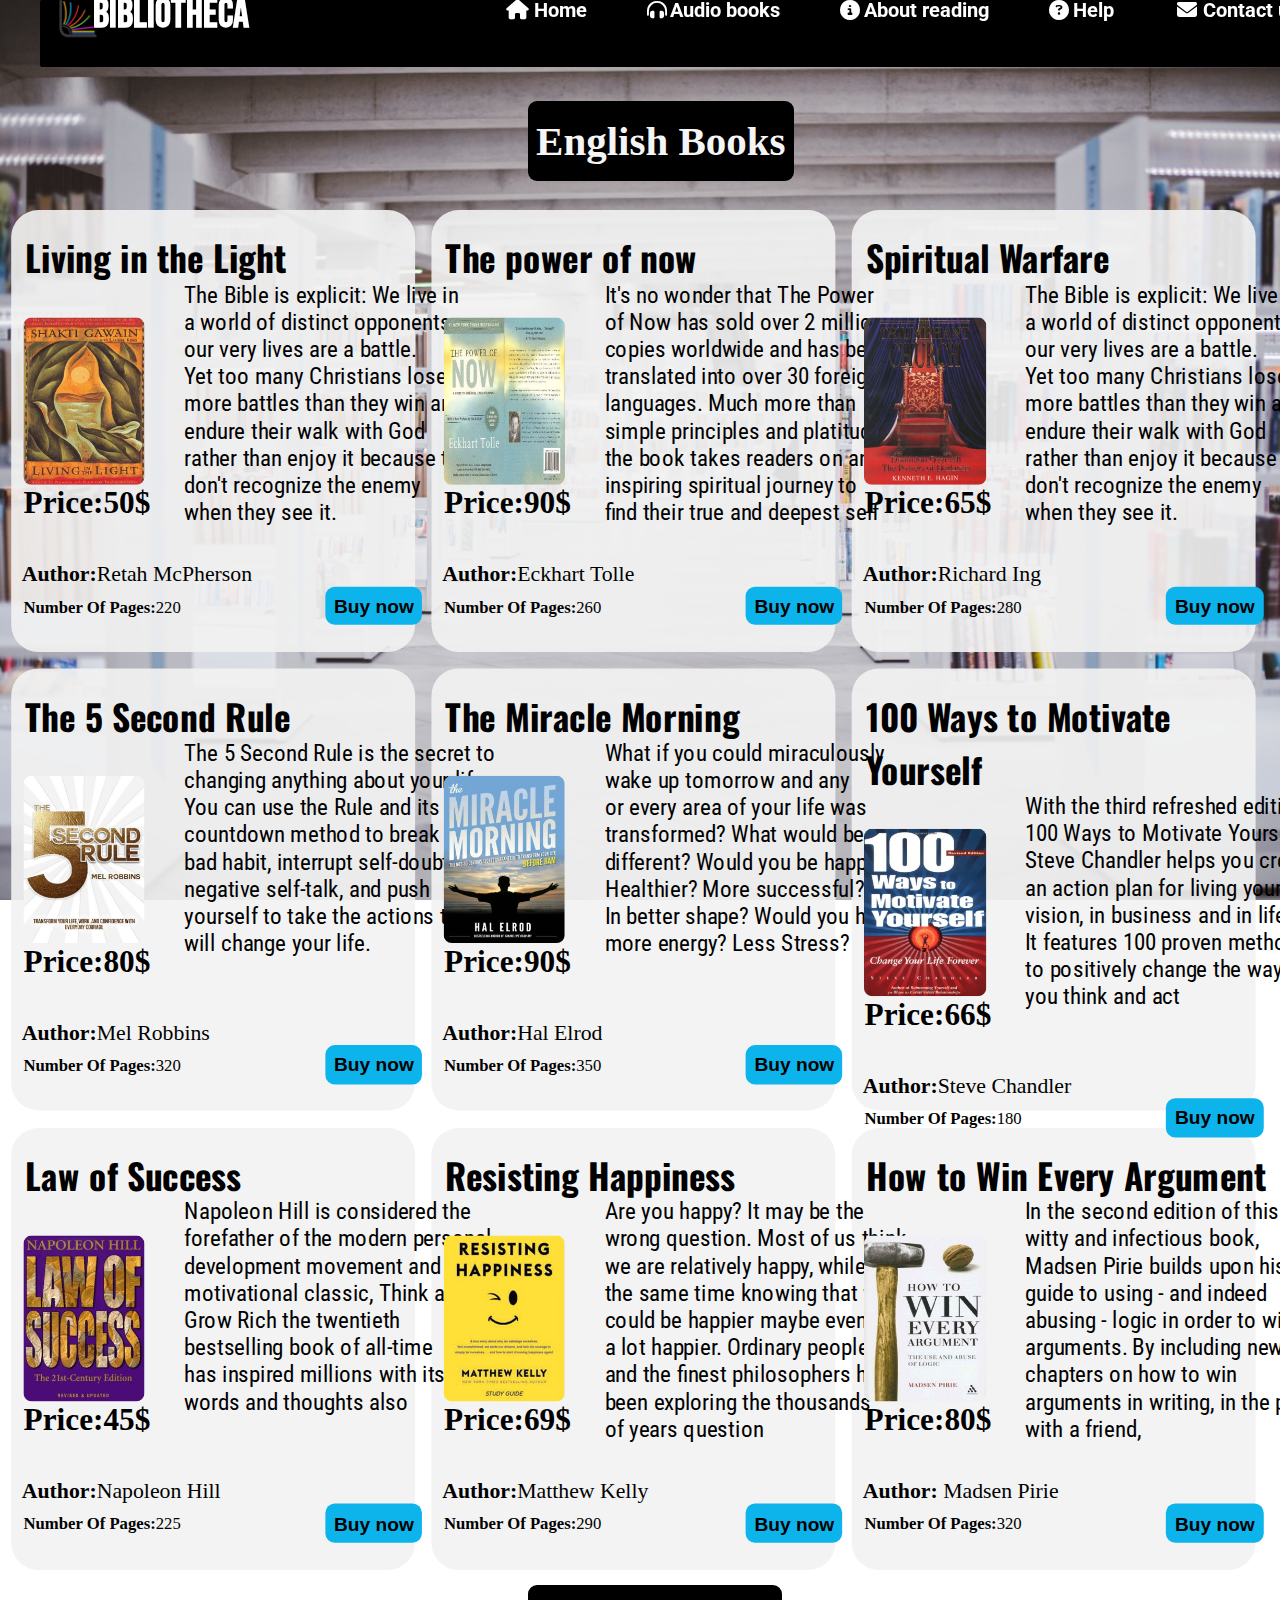
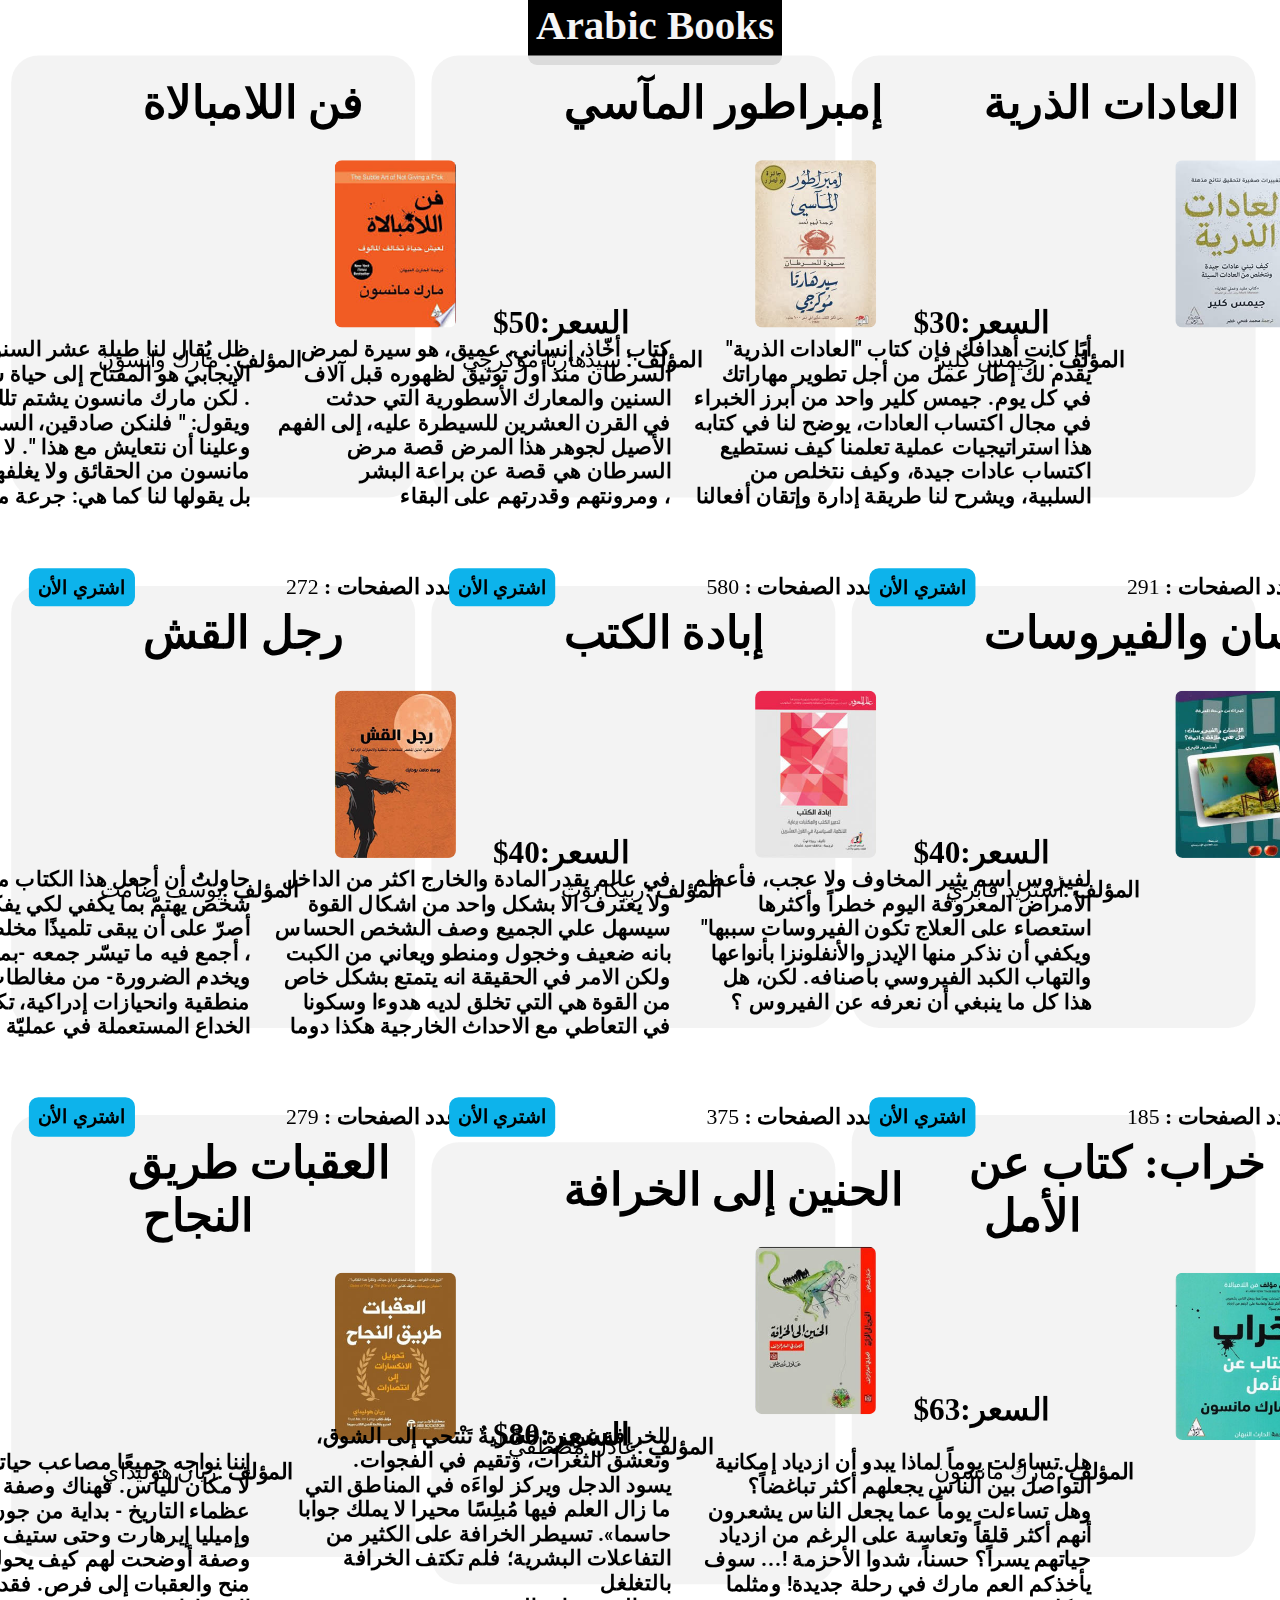
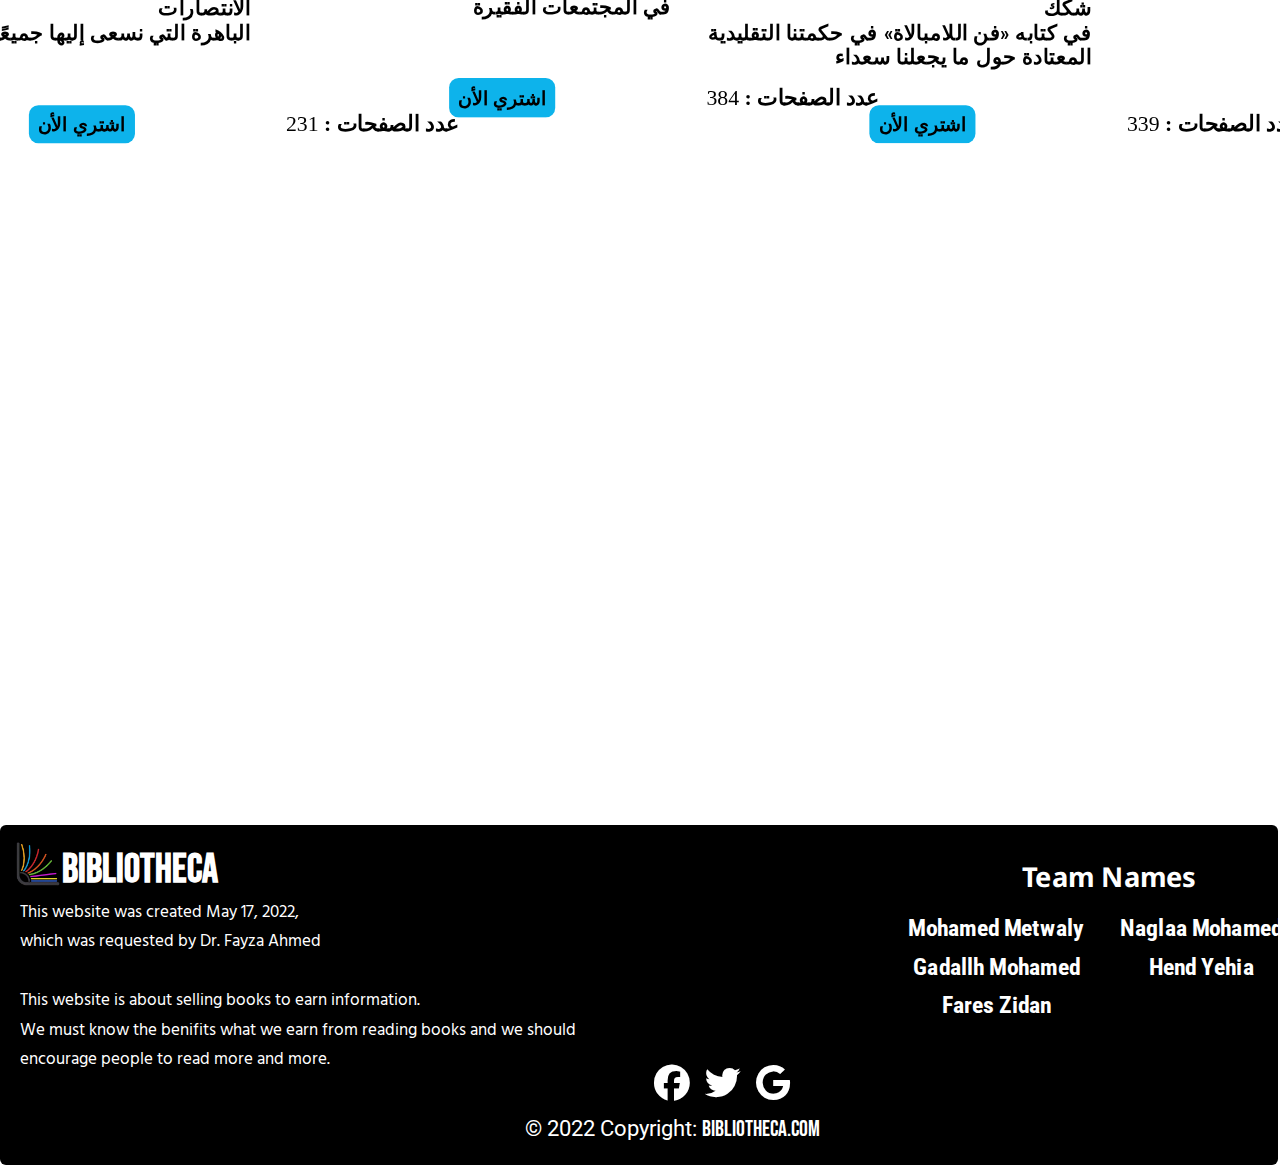
==== index.html @ d2925db1 "Add files via upload" ====
<!DOCTYPE html>
<html lang="en">

<head>
    <meta charset="UTF-8">
    <meta http-equiv="X-UA-Compatible" content="IE=edge,chrome=1">
    <meta name="viewport" content="width=device-width, initial-scale=1.0">
    <link rel="stylesheet" href="CSS/index.css">
    <link rel="preconnect" href="https://fonts.googleapis.com">
    <link rel="preconnect" href="https://fonts.gstatic.com" crossorigin>
    <link
        href="https://fonts.googleapis.com/css2?family=Cairo:wght@300;500&family=Roboto+Condensed:wght@500&display=swap"
        <link rel="preconnect" href="https://fonts.googleapis.com">
    <link rel="preconnect" href="https://fonts.gstatic.com" crossorigin>
    <link
        href="https://fonts.googleapis.com/css2?family=Cairo:wght@300;500&family=Roboto&family=Roboto+Condensed:wght@300&display=swap"
        <link rel="preconnect" href="https://fonts.googleapis.com">
    <link rel="preconnect" href="https://fonts.gstatic.com" crossorigin>
    <link
        href="https://fonts.googleapis.com/css2?family=Bebas+Neue&family=Cairo:wght@300;500&family=Roboto&family=Roboto+Condensed:wght@300&display=swap"
        <link
        href="https://fonts.googleapis.com/css2?family=Bebas+Neue&family=Cairo:wght@300;500&family=Hind+Siliguri&family=Roboto&family=Roboto+Condensed:wght@300&display=swap"
        <link rel="preconnect" href="https://fonts.googleapis.com">
    <link rel="preconnect" href="https://fonts.gstatic.com" crossorigin>
    <link
        href="https://fonts.googleapis.com/css2?family=Bebas+Neue&family=Cairo:wght@300;500&family=Hind+Siliguri&family=Lato:wght@700&family=Roboto&family=Roboto+Condensed:wght@300&display=swap"
        rel="stylesheet">
    <link rel="stylesheet" href="https://cdnjs.cloudflare.com/ajax/libs/font-awesome/4.7.0/css/font-awesome.min.css">
    <link rel="stylesheet" href="https://cdnjs.cloudflare.com/ajax/libs/font-awesome/6.1.1/css/all.min.css">
    <title>Book store</title>
</head>
<nav>
    <img class="logo" src="Photos/66.png" alt="logo of page">
    <a class="page_logo_link" href="index.html"><span class="name_of_page">bibliotheca</span></a>
    <ul class="link">
        <li><a href="index.html"><i class="fa fa-fw fa-home"></i>Home</a></li>
        <li><a href="Audio_books.html"><i class="fa-solid fa-headphones-simple"></i>Audio books</a></li>
        <li><a href="About reading.html"><i class="fa-solid fa-circle-info"></i>About reading</a></li>
        <li><a href="help.html"><i class="fa-solid fa-circle-question"></i>Help</a></li>
        <li><a href="http://mohamedmetwaly382@gmail.com" target="_blank"><i class="fa fa-fw fa-envelope"></i>Contact
                us</a></li>
        <li><a class="button_navbar" href="test.html">Buy Now</a></li>

    </ul>
</nav>
<body>
    <table>
        <h2>English Books</h2>
        <tbody>
            <tr>
                <td>
                    <div class="english_arabic_books">
                        <h3 class="english_title">Living in the Light</h3>
                        <img class="english_covers" src="Photos/4.jpg" alt="cover of book">
                        <p class="english_p">
                            The Bible is explicit: We live in <br> a world of distinct opponents... <br> our very lives
                            are a battle.
                            <br> Yet too many Christians
                            lose <br> more battles than they win and <br> endure their walk with God <br> rather than
                            enjoy it because
                            they <br> don't recognize the
                            enemy <br> when they see it.
                        </p>
                        <p class="book_author"><span>Author:</span>Retah McPherson</p>
                        <p class="num_of_pg"><span>number of pages:</span>220</p>
                        <b>Price:50$</b>
                        <a href="test.html"> <input class="button_buy" type="button" value="Buy now"> </a>
                    </div>
                </td>
                <td>
                    <div class="english_arabic_books">
                        <h3 class="english_title">The power of now</h3>
                        <img class="english_covers" src="Photos/1.jpg"="cover of book">
                        <p class="english_p">
                            It's no wonder that The Power <br> of Now has sold over 2 million <br> copies worldwide and
                            has been <br>
                            translated into over 30
                            foreign <br> languages. Much more than <br> simple principles and platitudes <br> the book
                            takes readers on
                            an <br> inspiring spiritual journey to <br> find their true and deepest self
                        </p>
                        <p class="book_author"><span>Author:</span>Eckhart Tolle </p>
                        <p class="num_of_pg"><span>number of pages:</span>260</p>
                        <b>Price:90$</b>
                        <a href="test.html"> <input class="button_buy" type="button" value="Buy now"> </a>
                    </div>
                </td>
                <td>
                    <div class="english_arabic_books">
                        <h3 class="english_title">Spiritual Warfare</h3>
                        <img class="english_covers" src="Photos/2.jpg" alt="cover of book">
                        <p class="english_p">
                            The Bible is explicit: We live in <br> a world of distinct opponents... <br> our very lives
                            are a battle.
                            <br> Yet too many Christians
                            lose <br> more battles than they win and <br> endure their walk with God <br> rather than
                            enjoy it because
                            they <br> don't recognize the
                            enemy <br> when they see it.
                        </p>
                        <p class="book_author"><span>Author:</span>Richard Ing </p>
                        <p class="num_of_pg"><span>number of pages:</span>280</p>
                        <b>Price:65$</b>
                        <a href="test.html"> <input class="button_buy" type="button" value="Buy now"> </a>
                    </div>
                </td>
            </tr>
            <tr>
                <td>
                    <div class="english_arabic_books">
                        <h3 class="english_title">The 5 Second Rule</h3>
                        <img class="english_covers" src="Photos/5second.jpg" alt="photo for cover of book">
                        <p class="english_p">The 5 Second Rule is the secret to <br> changing anything about your life.
                            <br> You can use the Rule and its <br> countdown method to
                            break any <br> bad habit, interrupt self-doubt and <br> negative self-talk, and push <br>
                            yourself to take the actions that <br> will change
                            your life.<br><br>
                        </p>
                        <p class="book_author"><span>Author:</span>Mel Robbins </p>
                        <p class="num_of_pg"><span>number of pages:</span>320</p>
                        <b>Price:80$</b>
                        <a href="test.html"> <input class="button_buy" type="button" value="Buy now"> </a>
                    </div>
                </td>
                <td>
                    <div class="english_arabic_books">
                        <h3 class="english_title">The Miracle Morning</h3>
                        <img class="english_covers" src="Photos/miracle.jpg" alt="photo for cover of book">
                        <p class="english_p">What if you could miraculously <br> wake up tomorrow and any <br> or every
                            area of your life was <br> transformed? What would be <br>
                            different? Would you be happier? <br> Healthier? More successful? <br> In better shape?
                            Would you have <br> more energy? Less Stress? <br><br> </p>
                        <p class="book_author"><span>Author:</span>Hal Elrod</p>
                        <p class="num_of_pg"><span>number of pages:</span>350</p>
                        <b>Price:90$</b>
                        <a href="test.html"> <input class="button_buy" type="button" value="Buy now"> </a>
                    </div>
                </td>
                <td>
                    <div class="english_arabic_books">
                        <h3 class="english_title">100 Ways to Motivate Yourself</h3>
                        <img class="english_covers" src="Photos/100.jpg" alt="photo for cover of book">
                        <p class="english_p">With the third refreshed edition of <br> 100 Ways to Motivate Yourself,
                            <br> Steve Chandler helps you create <br> an action plan for
                            living your <br> vision, in business and in life. <br> It features 100 proven methods <br>
                            to positively change the way <br> you think and
                            act
                            <br><br>
                        </p>
                        <p class="book_author"><span>Author:</span>Steve Chandler</p>
                        <p class="num_of_pg"><span>number of pages:</span>180</p>
                        <b>Price:66$</b>
                        <a href="test.html"> <input class="button_buy" type="button" value="Buy now"> </a>
                    </div>
                </td>
            </tr>
            <tr>
                <td>
                    <div class="english_arabic_books">
                        <h3 class="english_title">Law of Success</h3>
                        <img class="english_covers" src="Photos/law.jpg" alt="photo for cover of book">
                        <p class="english_p">Napoleon Hill is considered the <br> forefather of the modern personal <br>
                            development movement and his <br> motivational classic,
                            Think and <br> Grow Rich the twentieth <br> bestselling book of all-time <br> has inspired
                            millions with its <br> words and thoughts also <br> <br>
                        </p>
                        <p class="book_author"><span>Author:</span>Napoleon Hill</p>
                        <p class="num_of_pg"><span>number of pages:</span>225</p>
                        <b>Price:45$</b>
                        <a href="test.html"> <input class="button_buy" type="button" value="Buy now"> </a>
                    </div>
                </td>
                <td>
                    <div class="english_arabic_books">
                        <h3 class="english_title">Resisting Happiness</h3>
                        <img class="english_covers" src="Photos/8.jpg" alt="photo for cover of book">
                        <p class="english_p">
                            Are you happy? It may be the <br> wrong question. Most of us think <br> we are relatively
                            happy, while at <br> the same time knowing
                            that we <br> could be happier maybe even <br> a lot happier. Ordinary people <br> and the
                            finest philosophers have <br> been exploring the thousands <br> of years
                            question
                            <br>
                        </p>
                        <p class="book_author"><span>Author:</span>Matthew Kelly </p>
                        <p class="num_of_pg"><span>number of pages:</span>290</p>
                        <b>Price:69$</b>
                        <a href="test.html"> <input class="button_buy" type="button" value="Buy now"> </a>
                    </div>
                </td>
                <td>
                    <div class="english_arabic_books">
                        <h3 class="english_title">How to Win Every Argument </h3>
                        <img class="english_covers" src="Photos/how to.jpg" alt="photo for cover of book">
                        <p class="english_p">
                            In the second edition of this <br> witty and infectious book, <br> Madsen Pirie builds upon
                            his <br> guide to using - and indeed <br>
                            abusing - logic in order to win <br> arguments. By including new <br> chapters on how to win
                            <br> arguments in writing, in the pub, <br>
                            with a friend,
                        </p>
                        <p class="book_author"><span>Author:</span> Madsen Pirie </p>
                        <p class="num_of_pg"><span>number of pages:</span>320</p>

                        <b>Price:80$</b>
                        <a href="test.html"> <input class="button_buy" type="button" value="Buy now"> </a>
                    </div>
                </td>
            </tr>
        </tbody>
    </table>
    <h2 class="titles">Arabic Books</h2>
    <table>
        <tbody>
            <tr>
                <td>
                    <div class="english_arabic_books">
                        <h3><bdi class="arabic_title">فن اللامبالاة</bdi></h3>
                        <img class="Arabic_covers" src="Photos/101.jpg" alt="photo for cover of book">
                        <bdi class="Arabic_description">
                            <section>
                                ظل يُقال لنا طيلة عشر السنوات إن التفكير<br>
                                الإيجابي هو المفتاح إلى حياة سعيدة ثرية<br>
                                . لكن مارك مانسون يشتم تلك "الإيجابية"<br>
                                ويقول: " فلنكن صادقين، السيء سيء<br>
                                وعلينا أن نتعايش مع هذا ". لا يتهرّب<br>
                                مانسون من الحقائق ولا يغلفها بالسكّر،<br>
                                بل يقولها لنا كما هي: جرعة من الحقيقة
                                الفجِّة
                                <br>
                                <br>
                                <br>

                            </section>

                        </bdi>
                        <b class="arabic_price">$السعر:50</b>
                        <pre class="arabic_author"><span>المؤلف :</span> مارك وانسون        </pre>

                        <!-- <p class="arabic_author"><span>المؤلف:</span> مارك وانسون </p> -->
                        <p class="arabic_nm_page"><span> عدد الصفحات :</span> 272 </p>
                        <a href="test.html"> <input class="button_buy_ar" type="button" value="اشتري الأن"> </a>

                    </div>
                </td>
                <td>
                    <div class="english_arabic_books">
                        <h3><bdi class="arabic_title">إمبراطور المآسي</bdi></h3>
                        <img class="Arabic_covers" src="Photos/emprator.jpg " alt="photo for cover of book">
                        <bdi class="Arabic_description">
                            <section>كتاب أخّاذ، إنساني، عميق، هو سيرة لمرض <br>السرطان منذ أول توثيق لظهوره قبل آلاف
                                <br> السنين والمعارك الأسطورية التي حدثت <br> في
                                القرن العشرين للسيطرة عليه، إلى الفهم <br> الأصيل لجوهر هذا المرض
                                قصة مرض <br>السرطان هي قصة عن براعة البشر <br>، ومرونتهم وقدرتهم على البقاء
                                <br><br>
                                <br>

                            </section>
                        </bdi>
                        <b class="arabic_price">$السعر:30</b>
                        <pre class="arabic_author"><span>    المؤلف :</span> سيدهارتا موكرجي </pre>

                        <p class="arabic_nm_page"><span> عدد الصفحات :</span> 580 </p>
                        <a href="test.html"> <input class="button_buy_ar" type="button" value="اشتري الأن"> </a>

                    </div>
                </td>
                <td>
                    <div class="english_arabic_books">
                        <h3><bdi class="arabic_title">العادات الذرية</bdi></h3>
                        <img class="Arabic_covers" src="Photos/3adat.jpg" alt="photo for cover of book">
                        <bdi class="Arabic_description">
                            <section>
                                أيًا كانت أهدافك فإن كتاب "العادات الذرية" <br> يقدم لك إطار عمل من أجل تطوير مهاراتك
                                <br> في كل يوم. جيمس كلير واحد من أبرز
                                الخبراء <br> في مجال اكتساب العادات، يوضح لنا في كتابه <br> هذا استراتيجيات عملية تعلمنا
                                كيف نستطيع <br> اكتساب عادات جيدة، وكيف نتخلص
                                من <br> السلبية، ويشرح لنا طريقة إدارة وإتقان أفعالنا
                                <br><br><br>
                            </section>
                        </bdi>
                        <b class="arabic_price">$السعر:70</b>
                        <pre class="arabic_author"><span>   المؤلف :</span>  جيمس كلير          </pre>
                        <p class="arabic_nm_page"><span> عدد الصفحات :</span> 291 </p>

                        <a href="test.html"> <input class="button_buy_ar" type="button" value="اشتري الأن"> </a>

                    </div>
                </td>
            </tr>
            <tr>
                <td>
                    <div class="english_arabic_books">
                        <h3><bdi class="arabic_title">رجل القش </bdi></h3>
                        <img class="Arabic_covers" src="Photos/man of qa4.jpg" alt="photo for cover of book">
                        <section>
                            حاولتُ أن أجعل هذا الكتاب مرجعًا بسيطًا لكلّ <br> شخص يهتمّ بما يكفي لكي يفكّر، ولكلّ
                            تلميذ <br>
                            أصرّ على أن يبقى تلميذًا مخلصًا
                            للحقيقة <br>، أجمع فيه ما تيسّر جمعه -بما يكفي الحاجة <br> ويخدم الضرورة- من مغالطات
                            <br>منطقية
                            وانحيازات إدراكية، تكشف لنا أساليب<br>
                            الخداع المستعملة في عمليّة الاستدلال
                            <br><br><br>
                        </section>
                        <b class="arabic_price">$السعر:40</b>
                        <pre class="arabic_author"><span>المؤلف :</span>يوسف صامت         </pre>
                        <p class="arabic_nm_page"><span> عدد الصفحات :</span> 279 </p>

                        <a href="test.html"> <input class="button_buy_ar" type="button" value="اشتري الأن"> </a>

                    </div>
                </td>
                <td>
                    <div class="english_arabic_books">
                        <h3><bdi class="arabic_title">إبادة الكتب</bdi></h3>
                        <img class="Arabic_covers" src="Photos/ebada.jpg" alt="photo for cover of book">
                        <section>
                            في عالم يقدر المادة والخارج اكثر من الداخل <br> ولا يعترف الا بشكل واحد من اشكال القوة <br>
                            سيسهل علي الجميع وصف الشخص الحساس <br>
                            بانه ضعيف وخجول ومنطو ويعاني من الكبت <br> ولكن الامر في الحقيقة انه يتمتع بشكل خاص
                            <br> من القوة هي التي تخلق لديه هدوءا وسكونا
                            <br> في التعاطي مع الاحداث الخارجية هكذا دوما
                            <br><br><br>
                        </section>
                        <b class="arabic_price">$السعر:40</b>
                        <pre class="arabic_author"><span>المؤلف :</span>ربيكا نوث              </pre>
                        <p class="arabic_nm_page"><span> عدد الصفحات :</span> 375 </p>

                        <a href="test.html"> <input class="button_buy_ar" type="button" value="اشتري الأن"> </a>

                    </div>
                </td>
                <td>
                    <div class="english_arabic_books">
                        <h3><bdi class="arabic_title">الإنسان والفيروسات </bdi></h3>
                        <img class="Arabic_covers" src="Photos/ensan.jpg" alt="photo for cover of book">
                        <section>
                            لفيروس اسم يثير المخاوف ولا عجب، فأعظم<br>
                            الأمراض المعروفة اليوم خطراً وأكثرها<br>
                            استعصاء على العلاج تكون الفيروسات سببها"<br>
                            ويكفي أن نذكر منها الإيدز والأنفلونزا بأنواعها<br>
                            والتهاب الكبد الفيروسي بأصنافه. لكن، هل<br>
                            هذا كل ما ينبغي أن نعرفه عن الفيروس ؟<br>

                            <br>
                            <br>
                            <br>

                        </section>
                        <b class="arabic_price">$السعر:40</b>
                        <pre class="arabic_author"><span>المؤلف :</span>أستريد فابري          </pre>
                        <p class="arabic_nm_page"><span> عدد الصفحات :</span> 185 </p>

                        <a href="test.html"> <input class="button_buy_ar" type="button" value="اشتري الأن"> </a>

                    </div>
                </td>
            </tr>
            <tr>
                <td>
                    <div class="english_arabic_books">
                        <h3><bdi class="arabic_title">العقبات طريق النجاح </bdi></h3>
                        <img class="Arabic_covers" src="Photos/3akbat.jpg" alt="photo for cover of book">
                        <section>
                            إننا نواجه جميعًا مصاعب حياتية مختلفة، ولكن <br> لا مكان لليأس. فهناك وصفة للنجاح ظل يتبعها
                            <br> عظماء التاريخ - بداية من جون دي،
                            روكفيللر، <br> وإميليا إيرهارت وحتى ستيف جوبز. وهي <br> وصفة أوضحت لهم كيف يحولون المحن إلى
                            <br> منح والعقبات إلى فرص.
                            فقد حققوا الانتصارات <br> الباهرة التي نسعى إليها جميعًا.
                            <br> <br>
                            <br>

                        </section>
                        <b class="arabic_price">$السعر:80</b>
                        <pre class="arabic_author"><span>المؤلف :</span>ريان هوليداي          </pre>
                        <p class="arabic_nm_page"><span> عدد الصفحات :</span> 231 </p>

                        <a href="test.html"> <input class="button_buy_ar" type="button" value="اشتري الأن"> </a>

                    </div>
                </td>
                <td>
                    <div class="english_arabic_books">
                        <h3><bdi class="arabic_title">الحنين إلى الخرافة </bdi></h3>
                        <img class="Arabic_covers" src="Photos/7anen.jpg" alt="photo for cover of book">
                        <bdi class="Arabic_description">
                            <section>
                                للخرافة غريزة حَشَريةٌ تَنْتحي إلى الشوق، <br> وتعشق الثغرات، وتقيم في الفجوات. <br>
                                يسود الدجل ويركز لواءَه في المناطق التي <br> ما زال العلم فيها مُبلِسًا محيرا لا يملك
                                جوابا <br> حاسما».

                                تسيطر الخرافة على الكثير من <br> التفاعلات البشرية؛ فلم تكتف الخرافة بالتغلغل <br> في
                                المجتمعات الفقيرة
                                <br><br><br>


                            </section>
                        </bdi>
                        <b class="arabic_price">$السعر:63</b>
                        <pre class="arabic_author"><span>المؤلف :</span>عادل مصطفي         </pre>
                        <p class="arabic_nm_page"><span> عدد الصفحات :</span> 384 </p>

                        <a href="test.html"> <input class="button_buy_ar" type="button" value="اشتري الأن"> </a>

                    </div>
                </td>

                <td>
                    <div class="english_arabic_books">
                        <h3><bdi class="arabic_title">خراب: كتاب عن الأمل</bdi></h3>
                        <img class="Arabic_covers" src="Photos/5arab.jpg" alt="photo for cover of book">
                        <bdi class="Arabic_description">
                            <section>
                                هل تساءلت يوماً لماذا يبدو أن ازدياد إمكانية <br> التواصل بين الناس يجعلهم أكثر تباغضاً؟
                                <br>
                                وهل تساءلت يوماً عما يجعل الناس يشعرون <br> أنهم أكثر قلقاً وتعاسة على الرغم من ازدياد
                                <br> حياتهم

                                يسراً؟

                                حسناً، شدوا الأحزمة !... سوف <br> يأخذكم العم مارك في رحلة جديدة! ومثلما شكك <br> في
                                كتابه «فن اللامبالاة» في حكمتنا التقليدية
                                <br>المعتادة حول ما يجعلنا سعداء<br><br>


                            </section>
                        </bdi>
                        <b class="arabic_price">$السعر:63</b>
                        <pre class="arabic_author"><span>المؤلف :</span>مارك مانسون        </pre>
                        <p class="arabic_nm_page"><span> عدد الصفحات :</span> 339 </p>

                        <a href="test.html"> <input class="button_buy_ar" type="button" value="اشتري الأن"> </a>

                    </div>
                </td>
            </tr>
        </tbody>
    </table>
    <!-- <footer>
        <span class="text_footer">bibliotheca</span>
        <img class="logo_footer" src="/Photos/66.png" alt="">
        <p class="p_footer">
            This website was created May 17, 2022,<br>
            which was requested by Dr. Fayza Ahmed <br><br>
            This website is about selling books to earn information. <br>
            We must know the benifits what we earn from reading books and we should <br> encourage people to read more
            and more.
        </p>
        <h5>Team names</h5>
        <div class="all_names">
        <ul class="names">
            <li>Mohamed Metwaly</li>
            <li>Gadallh mohamed </li>
            <li>Fares Zidan</li>
        </ul>
        <ul class="names_2">
            <li>Hend Yehia</li>
            <li>Naglaa Mohamed</li>
        </ul> 
        </div>
        <table class="names">

            <tbody>
                <caption>team names</caption>
                <tr>
                    <td>Mohamed metwaly</td>
                    <td>Naglaa mohamed</td>
                </tr>
                <tr>
                    <td>
                        Gadallh mohamed
                    </td>
                    <td>
                        Hend Yehia
                    </td>
                </tr>
                <tr>
                    <td>
                        Fares Zidan
                    </td>
                </tr>
            </tbody>
        </table>
        <div class="copyright">
            
            © 2022 Copyright: <a class="copyright_link" href=".html">bibliotheca.com</a>
        </div>
         <table class="social_media">
            <tbody>
                <tr>
                    <td><a href=""><i class="fa-brands fa-facebook"></i></a></td>
                    <td><a href=""><i class="fa-brands fa-twitter"></i></a></td>
                    <td><a href=""><i class="fa-brands fa-google-plus-g"></i></a></td>
                </tr>
            </tbody>
        </table> 
         <ul class="social_media" >
            <li><a href=""><i class="fa-brands fa-facebook"></i></a></li>
                        <li><a href=""><i class="fa-brands fa-twitter"></i></a></li>

                                    <li><a href=""><i class="fa-brands fa-google-plus-g"></i></a></li>

            </ul> 
        
    </footer> -->

</body>
<footer>
    <span class="text_footer">bibliotheca</span>
    <img class="logo_footer" src="Photos/66.png" alt="logo for page">
    <p class="p_footer">
        This website was created May 17, 2022,<br>
        which was requested by Dr. Fayza Ahmed <br><br>
        This website is about selling books to earn information. <br>
        We must know the benifits what we earn from reading books and we should <br> encourage people to read more
        and more.
    </p>
    <!-- <h5>Team names</h5>
        <div class="all_names">
        <ul class="names">
            <li>Mohamed Metwaly</li>
            <li>Gadallh mohamed </li>
            <li>Fares Zidan</li>
        </ul>
        <ul class="names_2">
            <li>Hend Yehia</li>
            <li>Naglaa Mohamed</li>
        </ul> -->
    </div>
    <table class="names">

        <tbody>
            <caption>team names</caption>
            <tr>
                <td>Mohamed metwaly</td>
                <td>Naglaa mohamed</td>
            </tr>
            <tr>
                <td>
                    Gadallh mohamed
                </td>
                <td>
                    Hend Yehia
                </td>
            </tr>
            <tr>
                <td>
                    Fares Zidan
                </td>
            </tr>
        </tbody>
    </table>
    <div class="copyright">




        © 2022 Copyright: <a class="copyright_link" href="index.html">bibliotheca.com</a>
    </div>
    <table class="social_media">
        <tbody>
            <tr>
                <td><a href="https://www.facebook.com/met.waly122"><i class="fa-brands fa-facebook"></i></a></td>
                <td><a href="https://twitter.com/Mohamed89190818?t=A9pNDTo8OC6_GqdHE1xeQw&s=09"><i
                            class="fa-brands fa-twitter"></i></a>
                </td>
                <td><a href="http://mohamedmetwaly382@gmail.com"><i class="fa-brands fa-google"></i></a></td>
            </tr>
        </tbody>
    </table>
    <!-- <ul class="social_media" >
            <li><a href=""><i class="fa-brands fa-facebook"></i></a></li>
                        <li><a href=""><i class="fa-brands fa-twitter"></i></a></li>

                                    <li><a href=""><i class="fa-brands fa-google-plus-g"></i></a></li>

            </ul> -->

</footer>

</html>
---- CSS/index.css ----
@import url('https://fonts.googleapis.com/css2?family=Almarai&family=Bebas+Neue&family=Cairo:wght@300;500&family=Changa&family=Hind+Siliguri&family=Lato:wght@700&family=Roboto&family=Roboto+Condensed:wght@300&family=Tajawal&display=swap');
@import url('https://fonts.googleapis.com/css2?family=Almarai&family=Bebas+Neue&family=Cairo:wght@300;500&family=Changa&family=Hind+Siliguri&family=Lato:wght@700&family=Oswald&family=Roboto&family=Roboto+Condensed:wght@300&family=Tajawal&display=swap');
@import url('https://fonts.googleapis.com/css2?family=Bebas+Neue&family=Cairo:wght@300;500&family=Hind+Siliguri&family=Lato:wght@700&family=Roboto&family=Roboto+Condensed:wght@300&family=Tajawal&display=swap');
@import url('https://fonts.googleapis.com/css2?family=Bebas+Neue&family=Cairo:wght@300;500&family=Changa&family=Hind+Siliguri&family=Lato:wght@700&family=Roboto&family=Roboto+Condensed:wght@300&family=Tajawal&display=swap');
@import url('https://fonts.googleapis.com/css2?family=Almarai&family=Bebas+Neue&family=Cairo:wght@300;500&family=Changa&family=Hind+Siliguri&family=Lato:wght@700&family=Roboto&family=Roboto+Condensed:wght@300&family=Tajawal&display=swap');
@import url('https://fonts.googleapis.com/css2?family=Almarai&family=Bebas+Neue&family=Cairo:wght@300;500&family=Changa&family=Hind+Siliguri&family=Lato:wght@700&family=Noto+Sans:wght@500&family=Oswald&family=Roboto&family=Roboto+Condensed:wght@300&family=Tajawal&display=swap');



* {
    width: fit-content;
    height: fit-content;
    scroll-behavior: smooth;
}

body {
    background-image: url(/n3.jpeg);
    background-repeat: no-repeat;
    background-size: cover;
    background-attachment: fixed;
    width: 100%;

}


ul {

    background-image: none;
}




::selection {
    background-color: black;
    color: #0043FA;
}

.name_of_page {
    margin: 0%;
    padding: 0%;
    font-weight: bold;
    font-size: 40px;
    color: white;
    position: relative;
    top: -94.7px;
    left: 277px;
    background-image: none;
    text-transform: capitalize;
    font-family: 'Bebas Neue',
        cursive;
}

.name_of_page:hover {
    color: #0043FA;
}

.page_logo_link {
    position: relative;
    right: 350px;
    top: 0px;
}

a {
    margin: 0%;
    padding: 0%;
    color: white;
    background-image: none;
    text-decoration: none;
    position: relative;
}

a:hover {
    color: #0043FA;
}

li {
    font-family: 'Roboto',
        sans-serif;
    color: white;
    font-size: 20px;
    width: 100%;
    position: relative;
    left: 31vw;
    bottom: 152px;
    padding-top: 0px;
    padding-right: 28px;
    padding-bottom: 0px;
    padding-left: 28px;
    display: inline;
    background-image: none;
    font-weight: bold;
}

i {

    padding-right: 0.3vw;

}

.logo {
    background: none;
    padding: 0%;
    margin: 0%;
    position: relative;
    width: 9.5%;
    top: -38px;
    left: -23px;
    z-index: 1030;

}

nav {
    margin: 0%;
    height: 67px;
    width: 100%;
    background-image: none;
    background-color: rgb(0, 0, 0);
    position: relative;
    right: 0%;
    top: 0%;
    position: fixed;
    translate: 40px;
    z-index: 1030;
    border-radius: 2px;
    margin-bottom: -80%;
}

.button_navbar {
    padding: 8px 11px 8px 11px;
    margin: 0px;
    background-color: #0043FA;
    border-radius: 4px;
    position: relative;
    right: 19px;
    bottom: 3px;
    transform: scale(1.9, 1.9);
}

.button_navbar:hover {
    color: #0043FA;
    background-color: white;
}

table {
    width: fit-content;
    height: min-content;
    width: min-content;
    position: relative;
    top: 15em;
    left: 17%;
    transform: scale(1.36);
    margin-bottom: 22em;



}

td {
    padding: 0.4vw;
}

.english_arabic_books {
    background-image: none;
    background-color: #f2f2f2e7;
    padding: 0px;
    margin: 0%;
    width: 23.2vw;
    height: 325px;
    border-radius: 20px;
    transition: 0.6s ease;

}

.english_arabic_books:hover {

    transform: scale(1.022, 1.022);
    background-color: #549aaff8;


}

.english_p {
    font-family: 'Cairo',
        sans-serif;
    font-family: 'Roboto Condensed',
        sans-serif;
    background-image: none;
    font-size: 17px;
    padding: 0%;
    margin: 0%;
    position: relative;
    bottom: 114px;
    left: 127px;
}

.english_title {
    font-family: 'Oswald',
        sans-serif;
    background-image: none;
    padding: 0%;
    margin: 0%;
    position: relative;
    top: 1.2vw;
    left: 10px;
    font-size: 26px;
}

.english_covers {
    background-image: none;

    background-image: none;
    padding: 0%;
    margin: 0%;
    width: 30%;
    position: relative;
    bottom: -40px;
    left: 9px;
    border-radius: 6px;
}

b {
    background: none;
    padding: 0%;
    margin: 0%;
    font-size: 23px;
    position: relative;
    /* bottom: 84px;
    left: 127px; */
    /* bottom: 104px;
    left: 241px; */
    bottom: 176px;
    left: 9px;
}

h2 {
    background: none;
    color: whitesmoke;
    font-size: 41px;
    position: relative;
    top: 6vw;
    left: 55%;
    padding: 16px 8px;
    margin-top: 0.6em;
    margin-bottom: 0.4em;
    margin-bottom: 3vw;
    background-color: black;
    border-radius: 9px;
    transition: 0.5s ease;
}

h2:hover {
    background-color: #f2f2f2e7;
    color: black;
}



.arabic_title {
    background: none;
    padding: 11px;
    font-size: 33px;
    position: relative;
    left: 86px;
    top: 15px;
    float: none;
    direction: rtl;
    text-align: center;

}

h3 {
    background: none;
    padding: 20 0 20 0;
    margin: 0%;
}


.Arabic_covers {
    padding: 0%;
    margin: 0%;
    background: none;
    position: relative;
    width: 30%;
    left: 238px;
    top: 38px;
    border-radius: 5.2px;
}

.Arabic_description {
    background: none;
    padding: 0%;
    margin: 0%;


}

section {

    font-family: 'Roboto Condensed', sans-serif;
    background: none;
    position: relative;
    top: 39px;
    left: -121px;
    float: right;
    direction: rtl;
    font-size: 15.5px;
    font-weight: bold;

}

.arabic_price {
    position: relative;
    float: none;
    top: 42px;
    left: 261px;

}

.arabic_author {
    font-family: 'Roboto Condensed',
        sans-serif;
    padding: 0%;
    margin: 0%;
    position: relative;
    top: 46px;
    left: 207px;
    direction: rtl;
}

.arabic_autho {
    font-family: 'Roboto condensed', sans-serif;
    padding: 0%;
    margin: 0%;
    position: relative;
    left: 57.8%;
    top: 15%;
    float: none;
}

.arabic_autho span {
    font-weight: bolder;
}

.arabic_nm_page {

    padding: 0%;
    margin: 0%;
    position: relative;
    top: 51px;
    left: 68%;

}

.arabic_author span,
.arabic_nm_page span {
    font-weight: bold;
}

.button_buy,
.button_buy_ar {
    padding: 0.49vw;
    margin: 0%;
    font-size: 1.1vw;
    font-weight: bold;
    background-color: #0db3eb;
    border-radius: 7px;
    border: transparent;
}

.button_buy {
    position: relative;
    bottom: 7.3em;
    left: 9.5em;
}

.button_buy_ar {
    direction: rtl;
    position: relative;
    top: 8.5%;
    left: 13px;
    float: left;
}

.button_buy_ar:hover {
    color: #eaecec;
    background-color: rgba(0, 0, 0, 0.09);
}

.button_buy:hover {
    background-color: rgba(0, 0, 0, 0.09);
    color: #eaecec;


}


/*start of footer*/
footer {
    padding: 0% 0.4%;
    margin: 0%;
    z-index: 1000;
    background: none;
    position: absolute;
    bottom: -385%;
    height: 340px;
    width: 99%;
    color: white;
    background-color: black;
    border-radius: 6px;
    left: 0.01%;
}

.text_footer {
    margin: 0%;
    padding: 0%;
    font-weight: bold;
    font-size: 40px;
    color: white;
    background: none;
    text-transform: capitalize;
    font-family: 'Bebas Neue',
        cursive;
    position: absolute;
    top: 21px;
    left: 62px;
}

.text_footer:hover {
    color: #0043FA;
}

.logo_footer {
    background: none;
    padding: 0%;
    margin: 0%;
    width: 140px;
    position: absolute;
    top: -26px;
    left: -32px;

}

.p_footer {

    font-family: 'Hind Siliguri',
        sans-serif;
    padding: 0%;
    margin: 0%;
    background: none;
    position: absolute;
    top: 73px;
    left: 20px;
    font-size: 17px;
    line-height: 2.3vw;
}

h5 {
    font-family: 'Lato',
        sans-serif;
    padding: 0%;
    margin: 0%;
    background: none;
    color: white;
    position: absolute;
    top: 20px;
    left: 1080px;
    font-size: 30px;
}

/* .names li{
    font-family: 'Roboto Condensed',
    sans-serif;
    display: block;
    padding: 0%;
    margin: 0%;
    position: relative;
    left: 942px;
    bottom: -73px;
} */
/* .names_2 li {
    font-family: 'Roboto Condensed',
    sans-serif;
    display: block;
    padding: 0%;
    margin: 0%;
    position: relative;
bottom: 69px;
left: 1131px;
}
.names li , .names_2 li {
padding-bottom: 18px;
}

.all_names
{
    background: none;
    padding: 0%;
    margin: 0%;
    position: relative;
    left: 25px;
} */
.copyright {
    background: none;
    position: relative;
    left: 41%;
    top: 212px;
    font-size: 21.5px;
    font-family: 'Roboto',
        sans-serif;
    direction: ltr;
}

.copyright_link {
    padding: 0%;
    margin: 0%;
    position: relative;
    top: 0px;
    text-transform: capitalize;
    font-family: 'Bebas Neue',
        cursive;
    font-size: 22px;
    background: none;
}

.names {
    font-family: 'Roboto Condensed',
        sans-serif;
    text-transform: capitalize;
    background: none;
    padding: 0%;
    margin: 0%;
    width: 260px;
    position: relative;
    left: 75vw;
    line-height: 1vw;
    top: 8vw;
    transform: scale(1.24, 1.24);
    font-weight: bolder;
}

.names tbody {
    font-size: 15px;
    background: none;
    text-transform: capitalize;
    text-align: center;
    transform: scale(1.28, 1.24);

}

caption {
    font-family: 'Noto Sans',
        sans-serif;
    text-transform: capitalize;
    background: none;
    display: table-caption;
    position: absolute;
    bottom: 106px;
    left: 71px;
    font-size: 22px;
}

.book_author {
    padding: 0%;
    margin: 0%;
    position: relative;
    bottom: 6.8vw;
    left: 0.6vw;
}

.book_author span,
.num_of_pg span {
    text-transform: capitalize;
    padding: 0%;
    margin: 0%;
    font-weight: bolder;
}

.num_of_pg {
    padding: 0%;
    margin: 0%;
    position: relative;
    bottom: 6.2vw;
    left: 0.7vw;
    font-size: 0.96vw;
}

.social_media {

    padding: 0%;
    margin: 0%;
    position: relative;
    top: 0vw;
    transform: scale(1.24, 1.24);
}



.social_media i {

    font-size: 29px;
    padding: 0%;
    margin: 0%;
    position: relative;
    top: 105px;
    left: 12.2em;
}
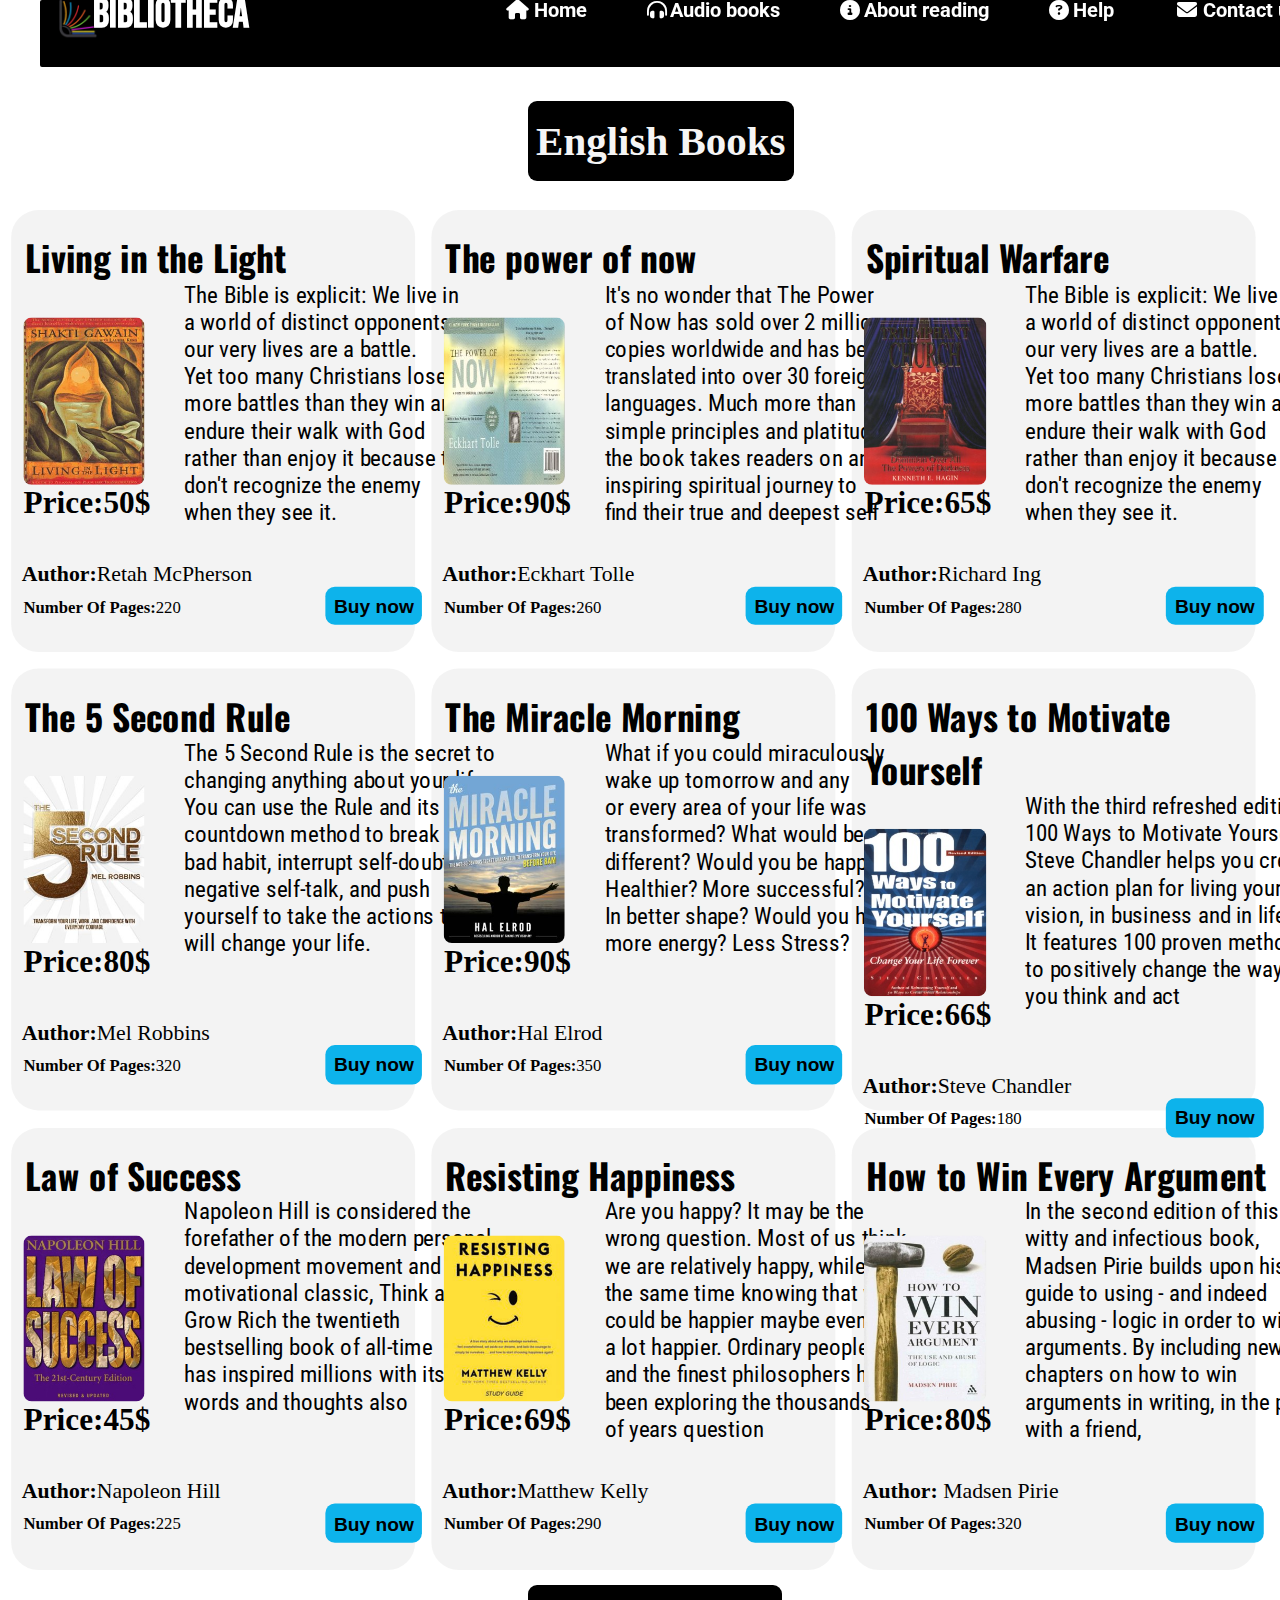
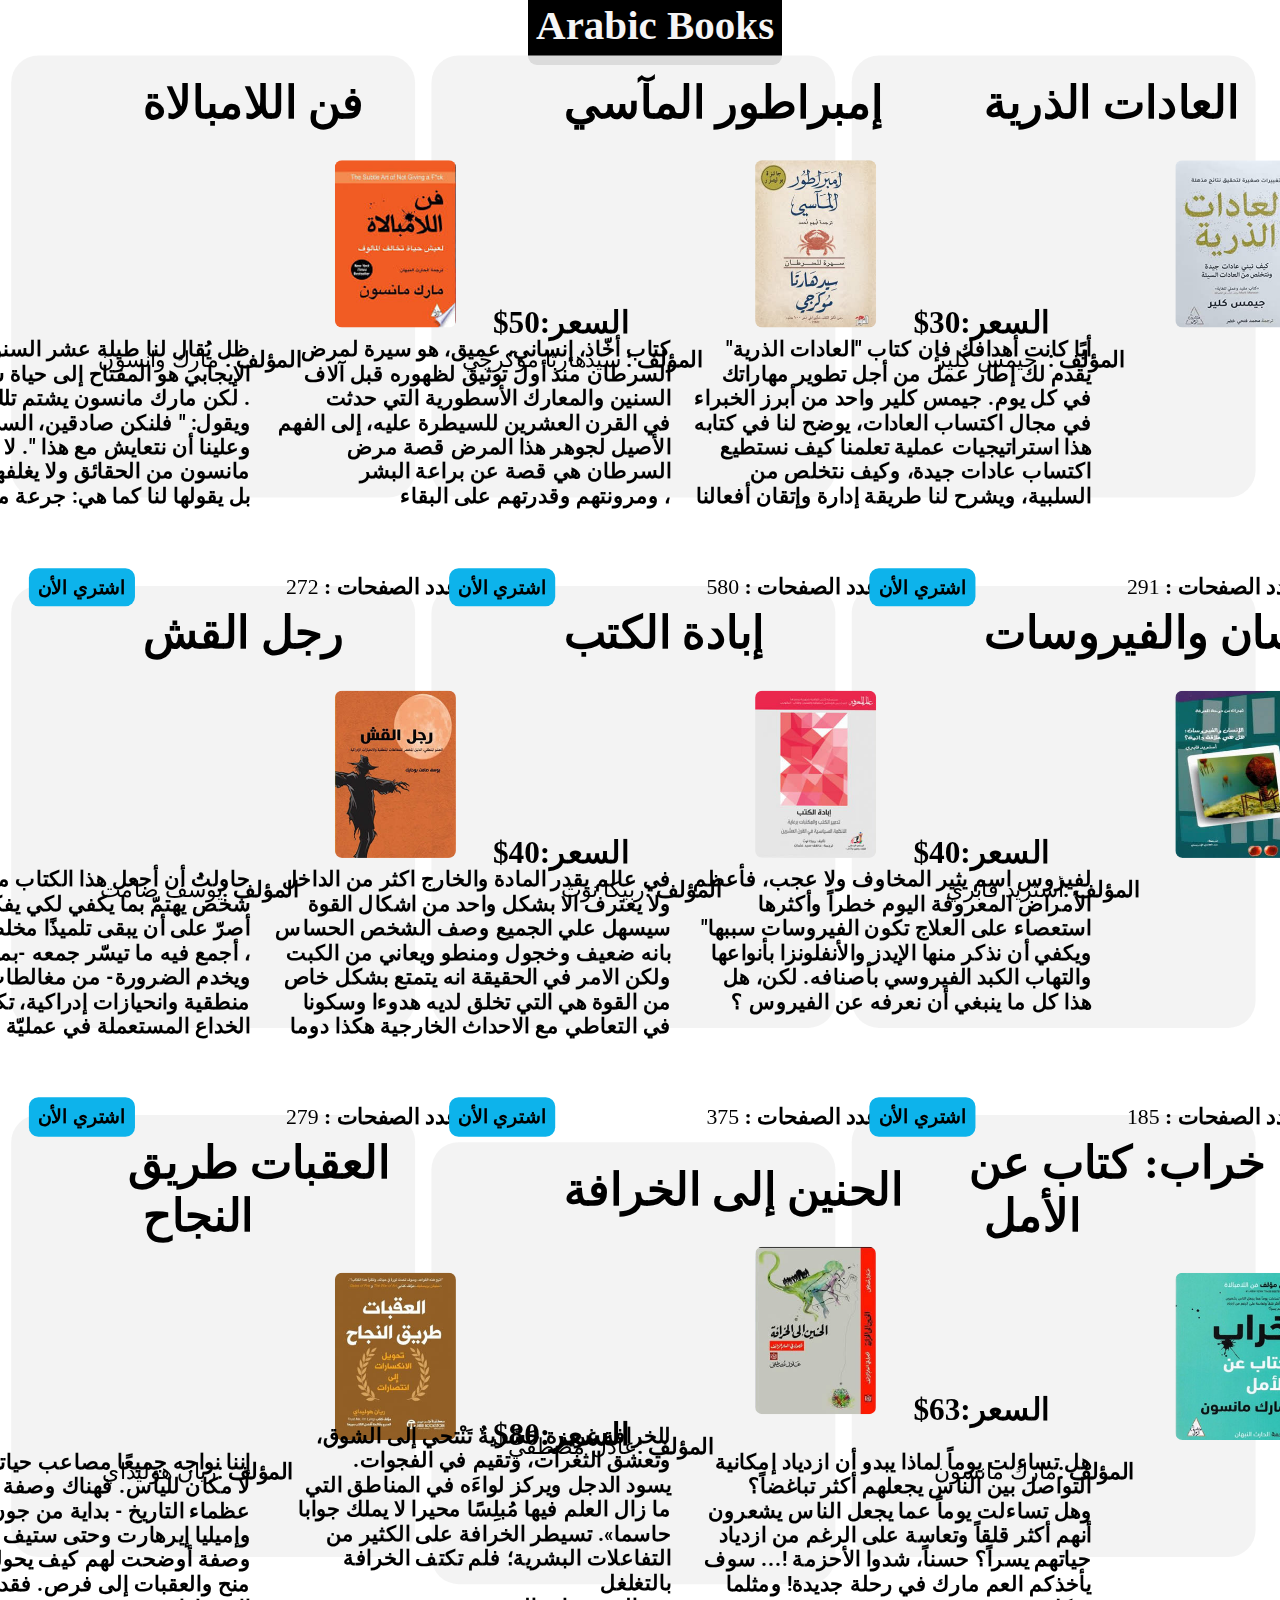
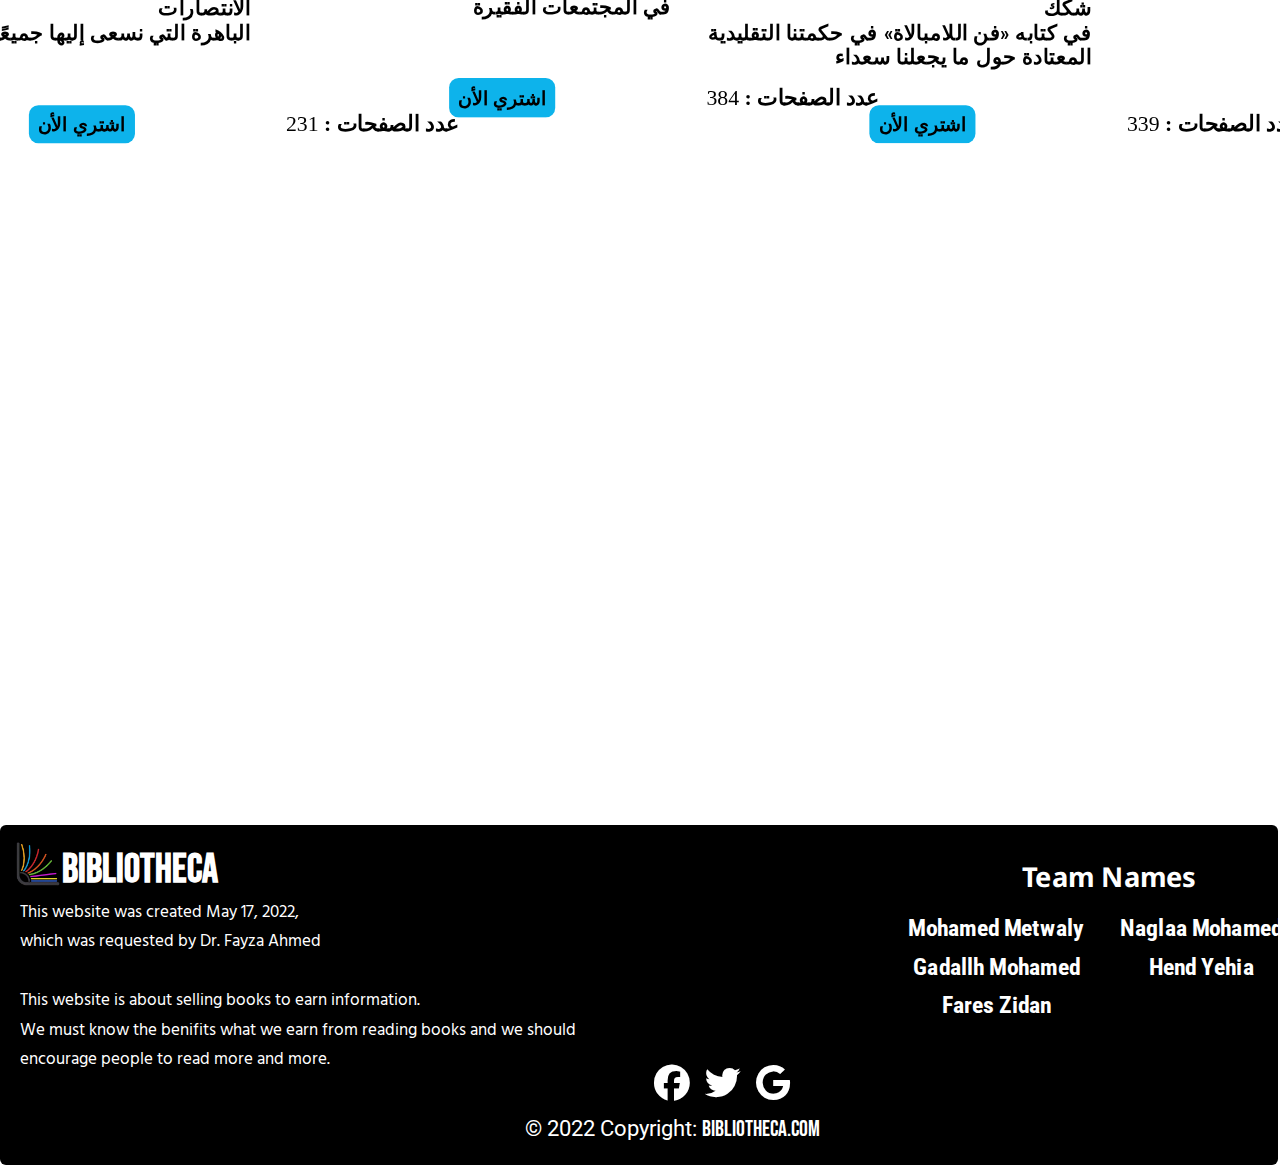
==== commit aad547bc: "Update index.html" ====
--- a/index.html
+++ b/index.html
@@ -426,7 +426,7 @@
 
                             </section>
                         </bdi>
-                        <b class="arabic_price">$السعر:63</b>
+                        <b class="arabic_price">$السعر:55</b>
                         <pre class="arabic_author"><span>المؤلف :</span>مارك مانسون        </pre>
                         <p class="arabic_nm_page"><span> عدد الصفحات :</span> 339 </p>
 
@@ -579,4 +579,4 @@
 
 </footer>
 
-</html>+</html>
--- a/CSS/index.css
+++ b/CSS/index.css
@@ -14,7 +14,7 @@
 }
 
 body {
-    background-image: url(/n3.jpeg);
+    background-image: url(https://images.unsplash.com/photo-1600431521340-491eca880813?ixlib=rb-1.2.1&ixid=MnwxMjA3fDB8MHxwaG90by1wYWdlfHx8fGVufDB8fHx8&auto=format&fit=crop&w=1000&q=80);
     background-repeat: no-repeat;
     background-size: cover;
     background-attachment: fixed;
@@ -604,4 +604,4 @@
     position: relative;
     top: 105px;
     left: 12.2em;
-}+}
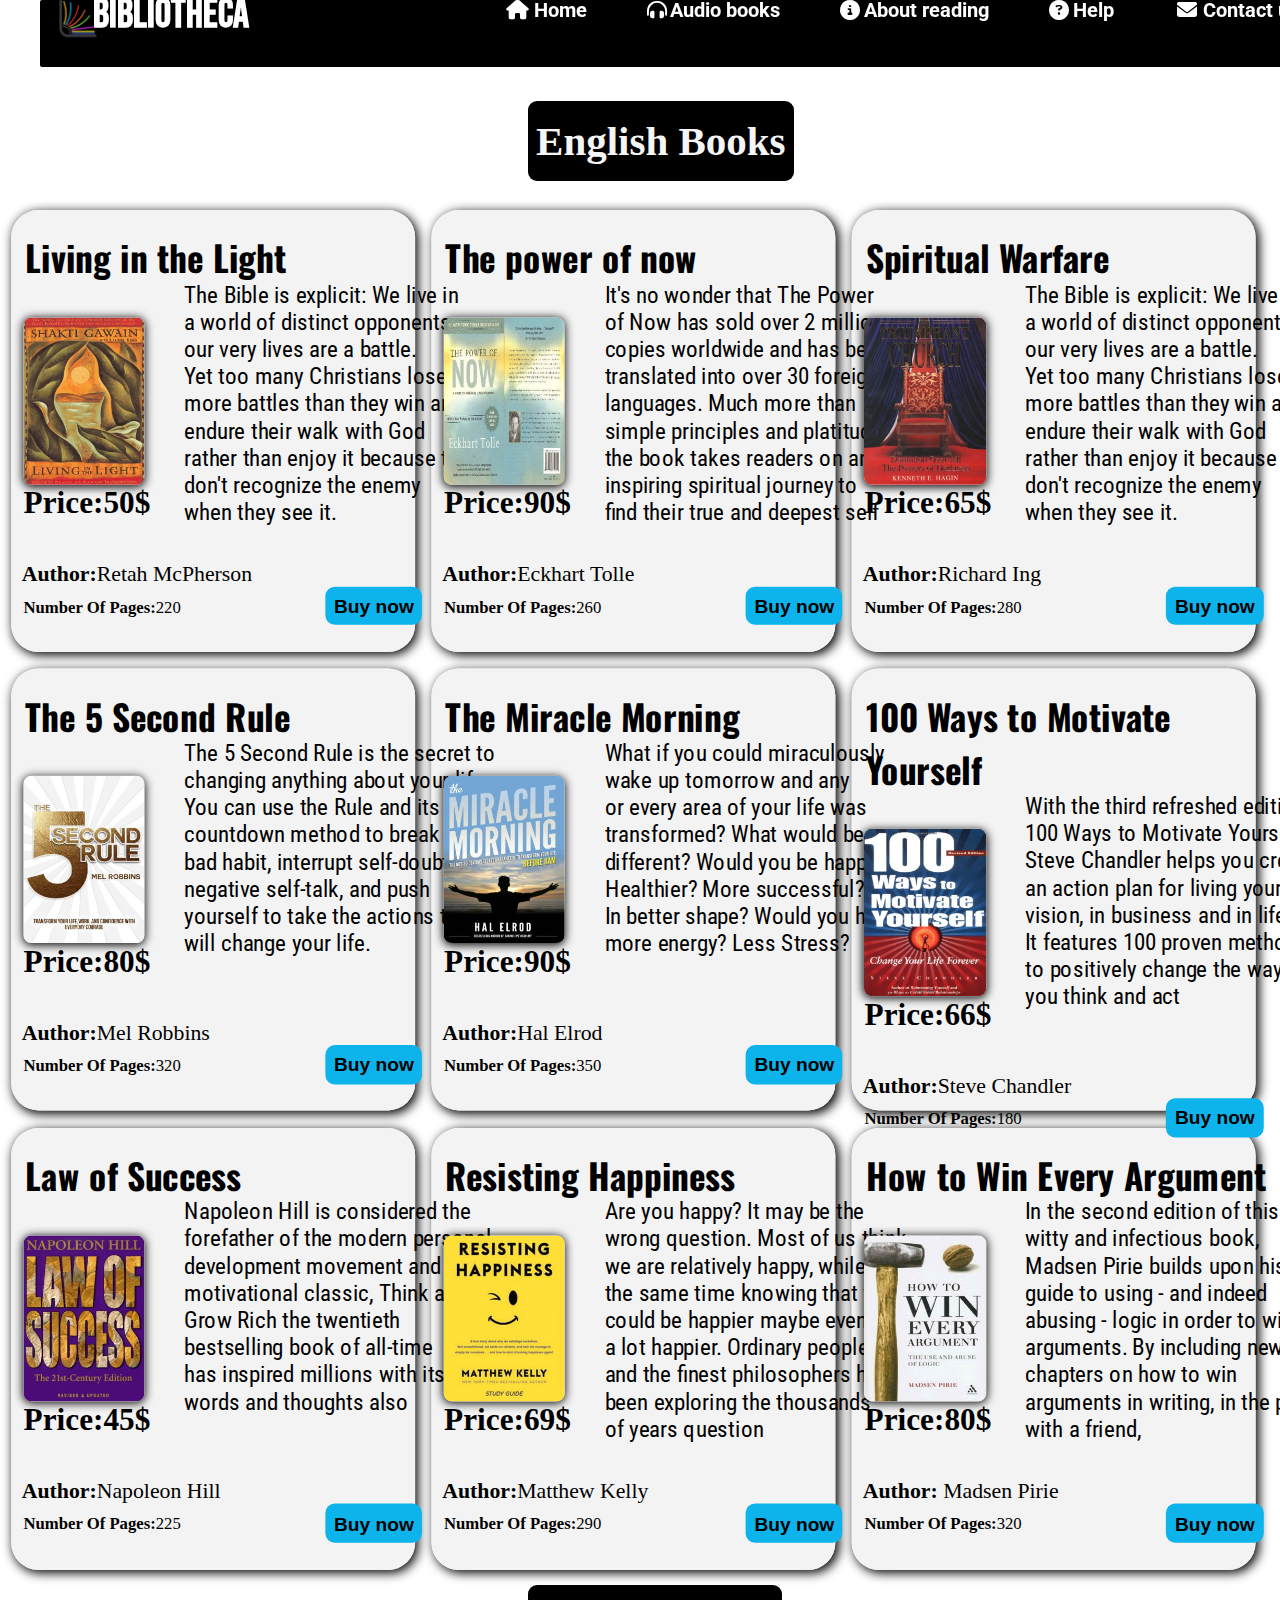
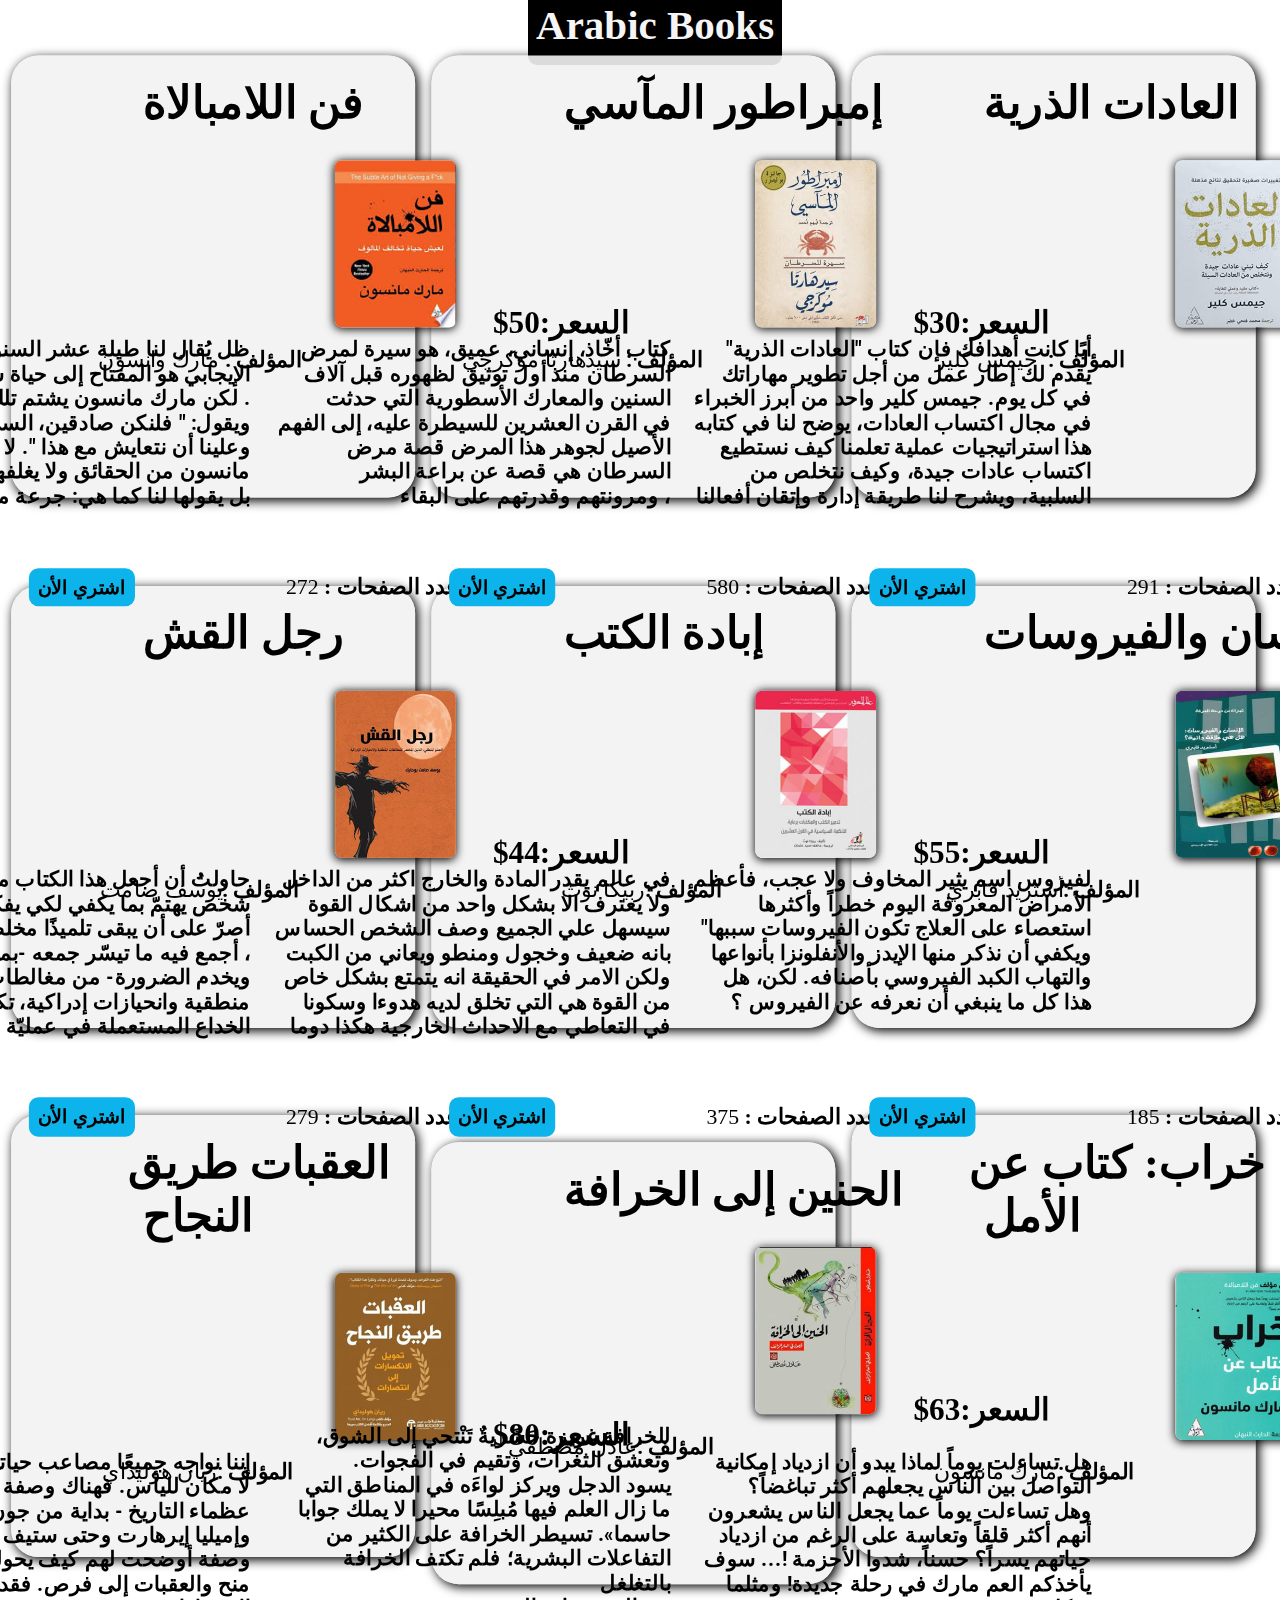
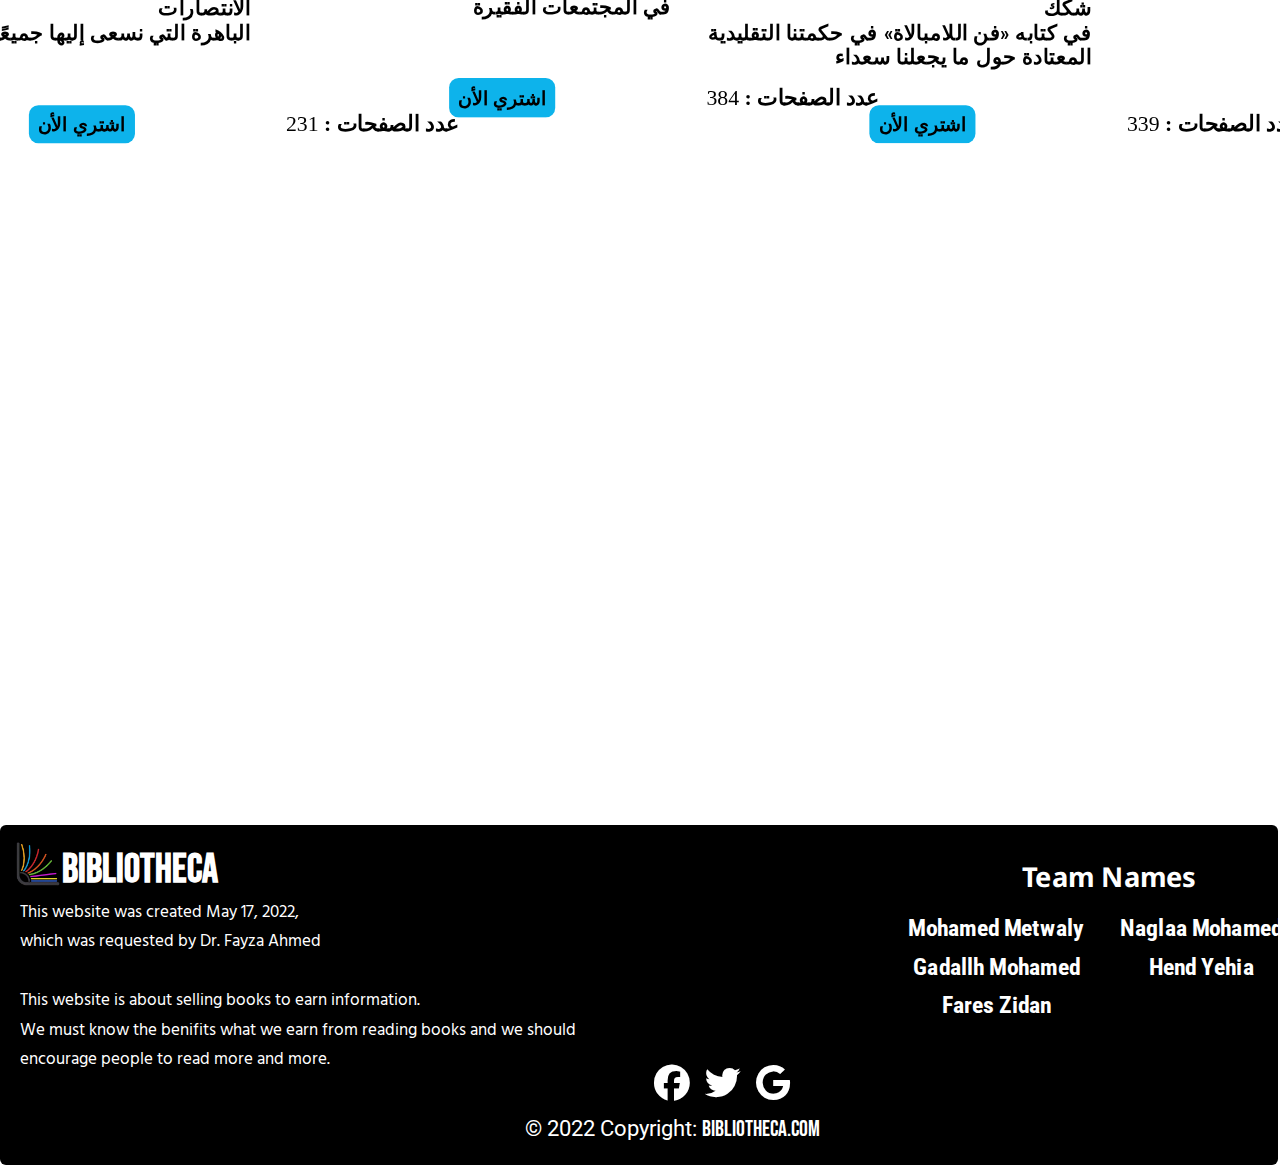
==== commit 17533757: "Update index.html" ====
--- a/index.html
+++ b/index.html
@@ -303,7 +303,7 @@
                             الخداع المستعملة في عمليّة الاستدلال
                             <br><br><br>
                         </section>
-                        <b class="arabic_price">$السعر:40</b>
+                        <b class="arabic_price">$السعر:44</b>
                         <pre class="arabic_author"><span>المؤلف :</span>يوسف صامت         </pre>
                         <p class="arabic_nm_page"><span> عدد الصفحات :</span> 279 </p>
 
@@ -323,7 +323,7 @@
                             <br> في التعاطي مع الاحداث الخارجية هكذا دوما
                             <br><br><br>
                         </section>
-                        <b class="arabic_price">$السعر:40</b>
+                        <b class="arabic_price">$السعر:55</b>
                         <pre class="arabic_author"><span>المؤلف :</span>ربيكا نوث              </pre>
                         <p class="arabic_nm_page"><span> عدد الصفحات :</span> 375 </p>
 
@@ -348,7 +348,7 @@
                             <br>
 
                         </section>
-                        <b class="arabic_price">$السعر:40</b>
+                        <b class="arabic_price">$السعر:88</b>
                         <pre class="arabic_author"><span>المؤلف :</span>أستريد فابري          </pre>
                         <p class="arabic_nm_page"><span> عدد الصفحات :</span> 185 </p>
 
--- a/CSS/index.css
+++ b/CSS/index.css
@@ -27,8 +27,6 @@
 
     background-image: none;
 }
-
-
 
 
 ::selection {
@@ -169,6 +167,7 @@
     height: 325px;
     border-radius: 20px;
     transition: 0.6s ease;
+    box-shadow: 2px 2px 8px black;
 
 }
 
@@ -176,6 +175,7 @@
 
     transform: scale(1.022, 1.022);
     background-color: #549aaff8;
+    box-shadow: 2px 2px 10px black;
 
 
 }
@@ -217,6 +217,8 @@
     bottom: -40px;
     left: 9px;
     border-radius: 6px;
+    box-shadow: 0px 1px 7px black ;
+
 }
 
 b {
@@ -285,6 +287,8 @@
     left: 238px;
     top: 38px;
     border-radius: 5.2px;
+    box-shadow: 0px 1px 7px black ;
+
 }
 
 .Arabic_description {
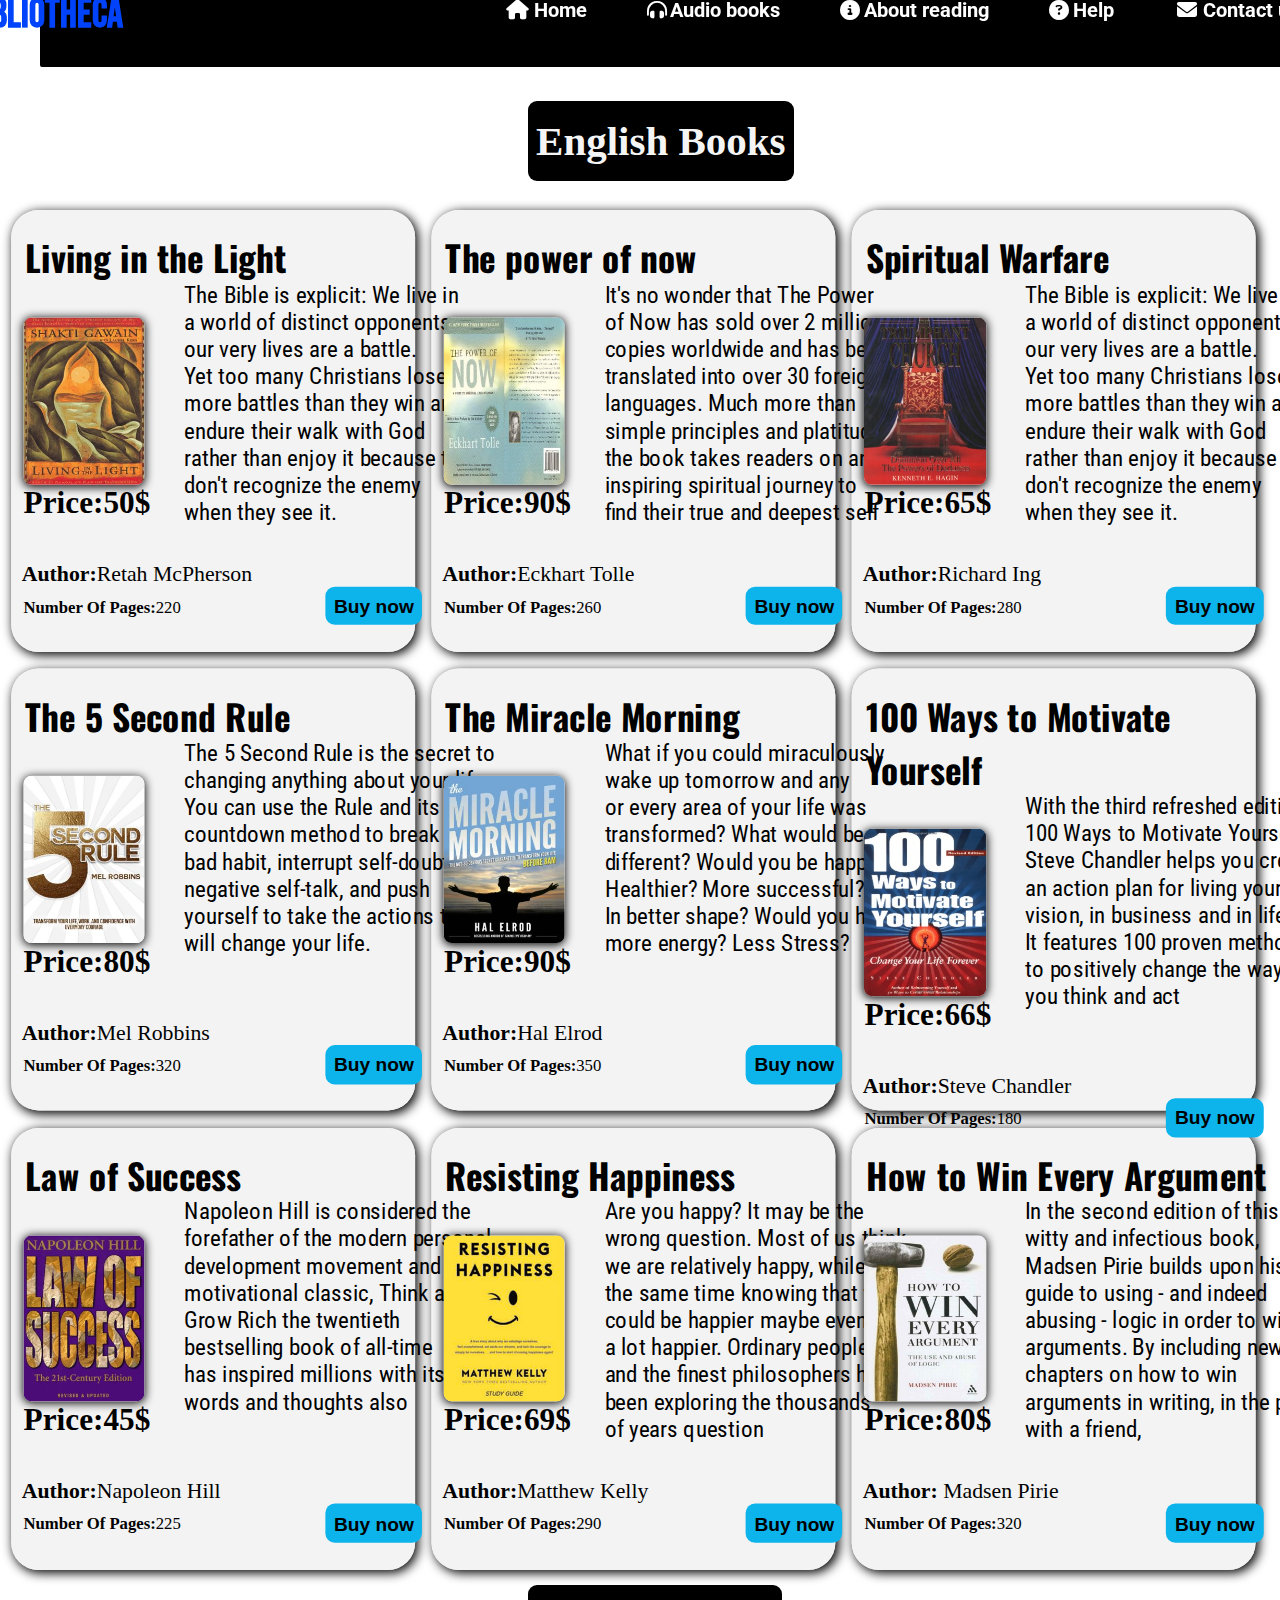
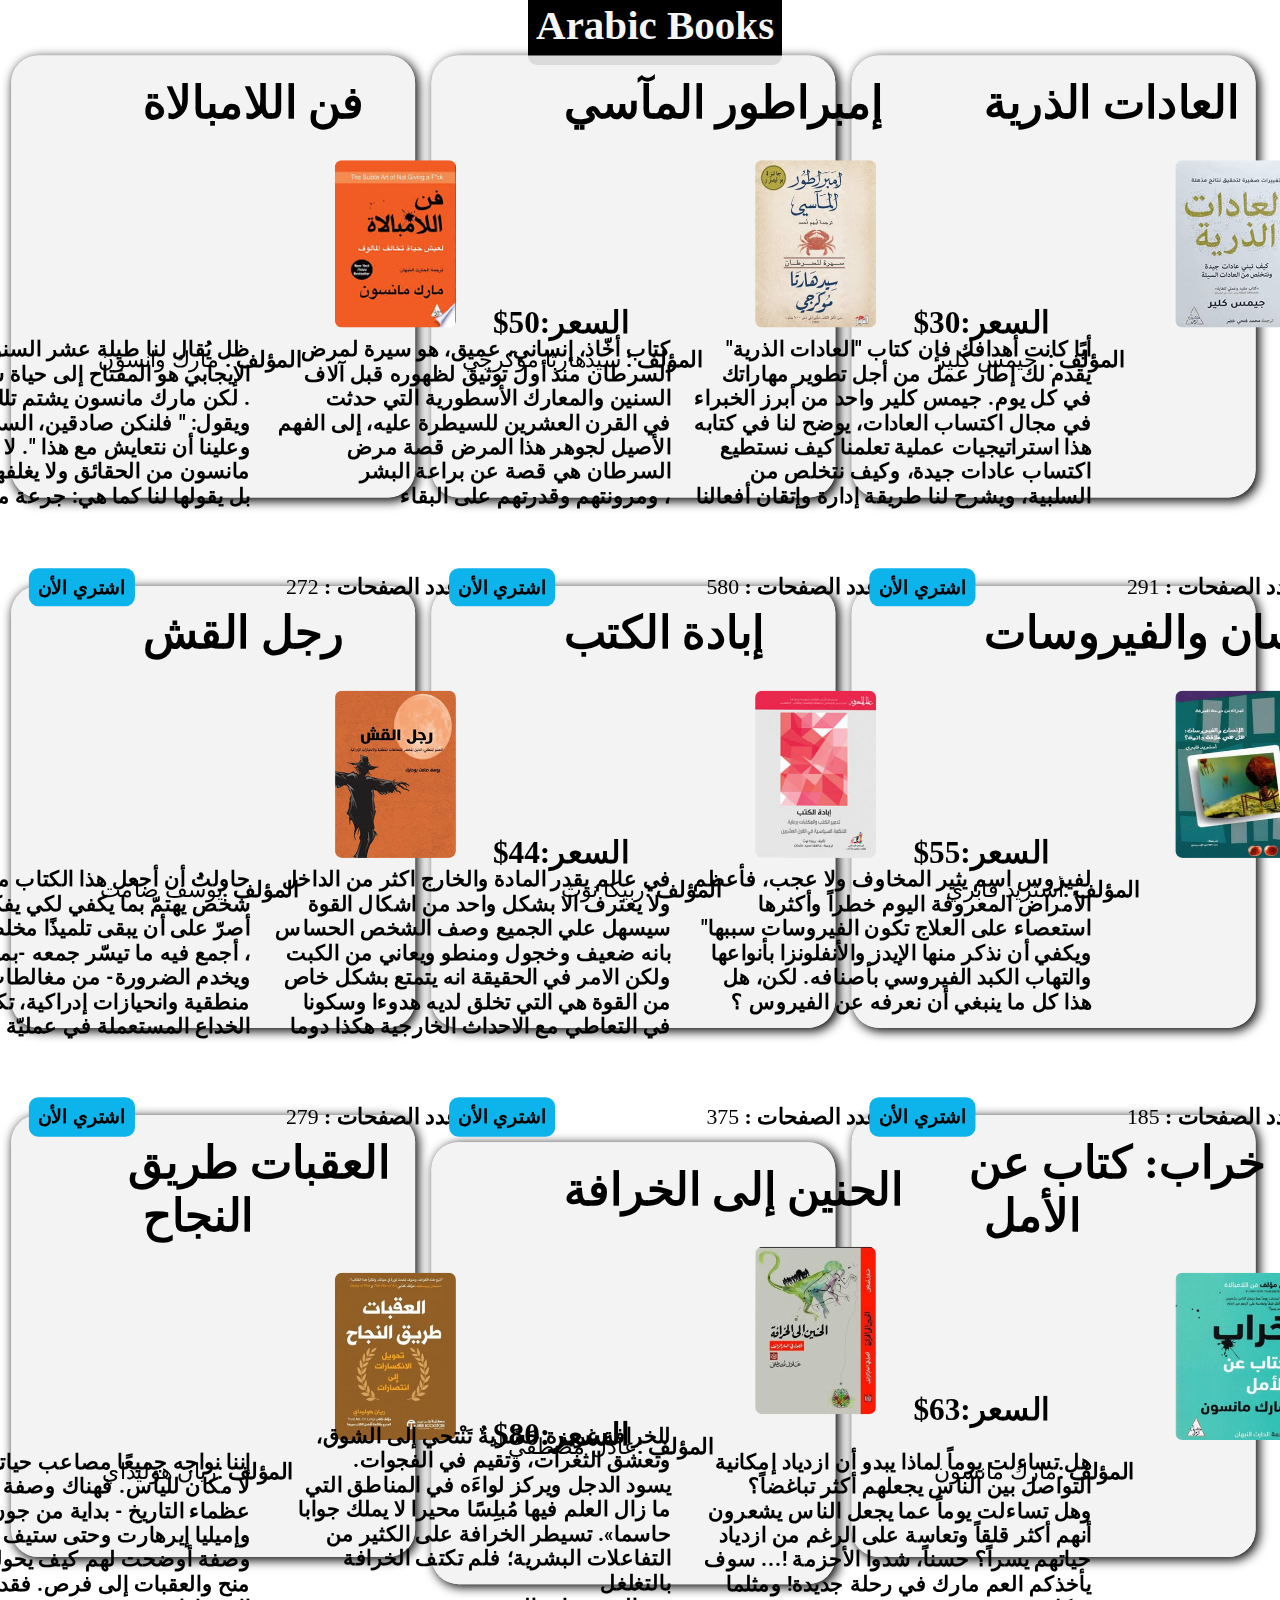
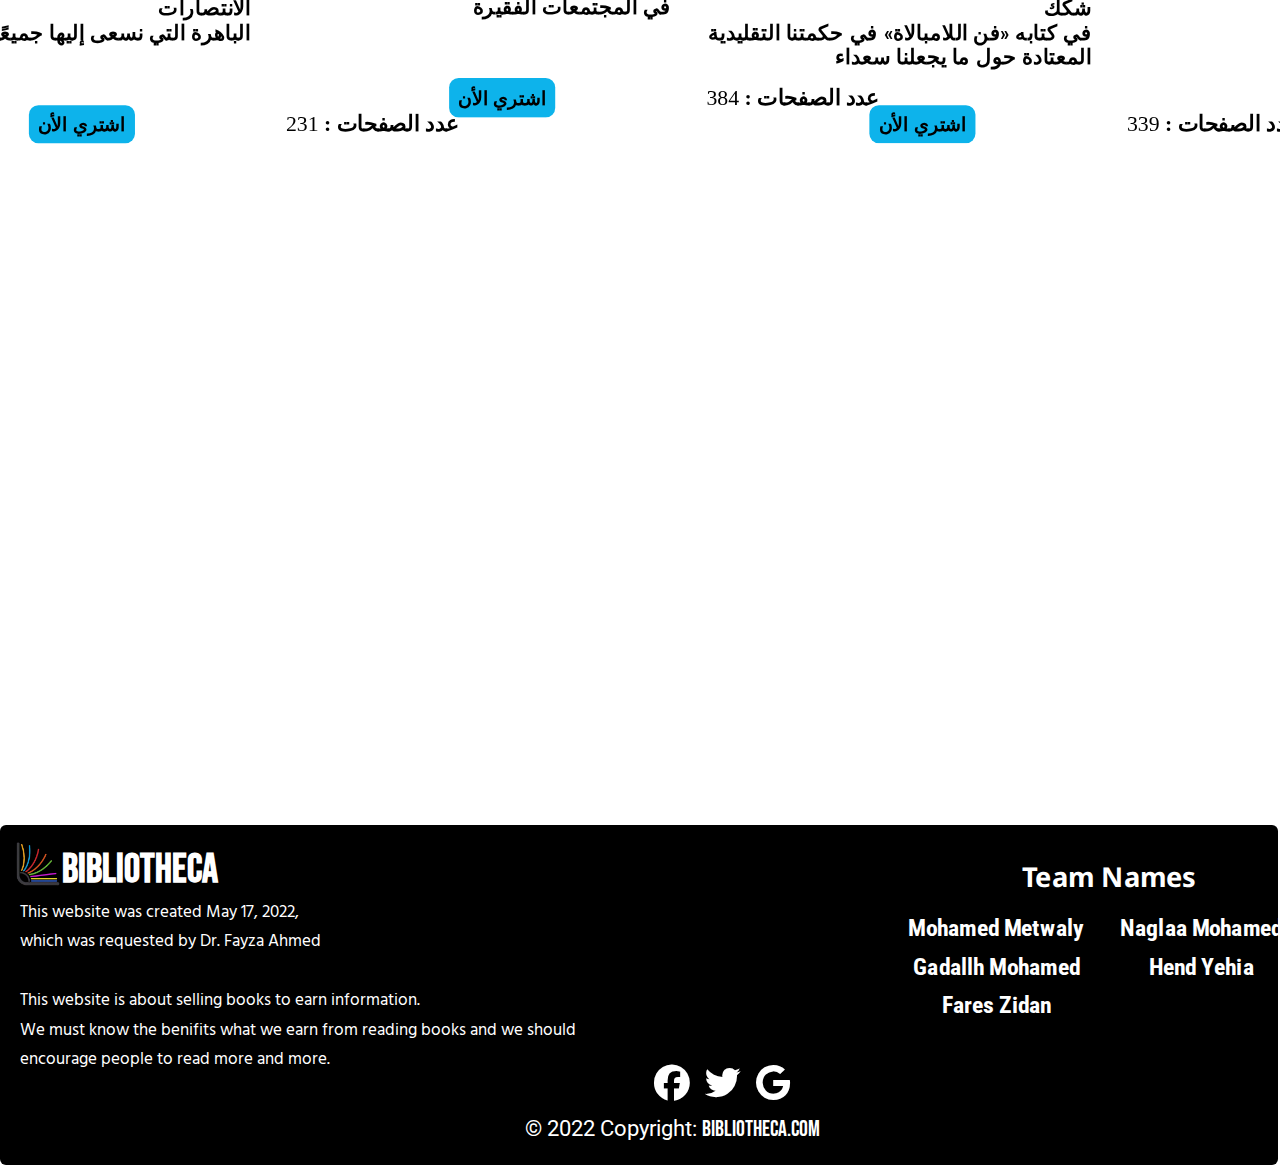
==== commit b36614a0: "Update index.html" ====
--- a/index.html
+++ b/index.html
@@ -30,8 +30,7 @@
     <title>Book store</title>
 </head>
 <nav>
-    <img class="logo" src="Photos/66.png" alt="logo of page">
-    <a class="page_logo_link" href="index.html"><span class="name_of_page">bibliotheca</span></a>
+     <a class="page_logo_link" href="index.html"><span class="name_of_page">bibliotheca</span><img class="logo" src="Photos/66.png" alt="logo of page"></a>
     <ul class="link">
         <li><a href="index.html"><i class="fa fa-fw fa-home"></i>Home</a></li>
         <li><a href="Audio_books.html"><i class="fa-solid fa-headphones-simple"></i>Audio books</a></li>
--- a/CSS/index.css
+++ b/CSS/index.css
@@ -29,6 +29,8 @@
 }
 
 
+
+
 ::selection {
     background-color: black;
     color: #0043FA;
@@ -47,6 +49,7 @@
     text-transform: capitalize;
     font-family: 'Bebas Neue',
         cursive;
+            transition: 0.2s ease;
 }
 
 .name_of_page:hover {
@@ -66,6 +69,7 @@
     background-image: none;
     text-decoration: none;
     position: relative;
+    transition: 0.2s ease;
 }
 
 a:hover {
@@ -158,7 +162,8 @@
     padding: 0.4vw;
 }
 
-.english_arabic_books {
+.english_arabic_books
+ {
     background-image: none;
     background-color: #f2f2f2e7;
     padding: 0px;
@@ -171,7 +176,8 @@
 
 }
 
-.english_arabic_books:hover {
+.english_arabic_books:hover 
+{
 
     transform: scale(1.022, 1.022);
     background-color: #549aaff8;
@@ -217,8 +223,7 @@
     bottom: -40px;
     left: 9px;
     border-radius: 6px;
-    box-shadow: 0px 1px 7px black ;
-
+    box-shadow: 0px 1px 7px black;
 }
 
 b {
@@ -287,8 +292,6 @@
     left: 238px;
     top: 38px;
     border-radius: 5.2px;
-    box-shadow: 0px 1px 7px black ;
-
 }
 
 .Arabic_description {
@@ -394,6 +397,8 @@
 .button_buy:hover {
     background-color: rgba(0, 0, 0, 0.09);
     color: #eaecec;
+    padding: 5px;
+    border-style: solid;
 
 
 }
@@ -428,6 +433,7 @@
     position: absolute;
     top: 21px;
     left: 62px;
+    transition: 0.2s ease;
 }
 
 .text_footer:hover {
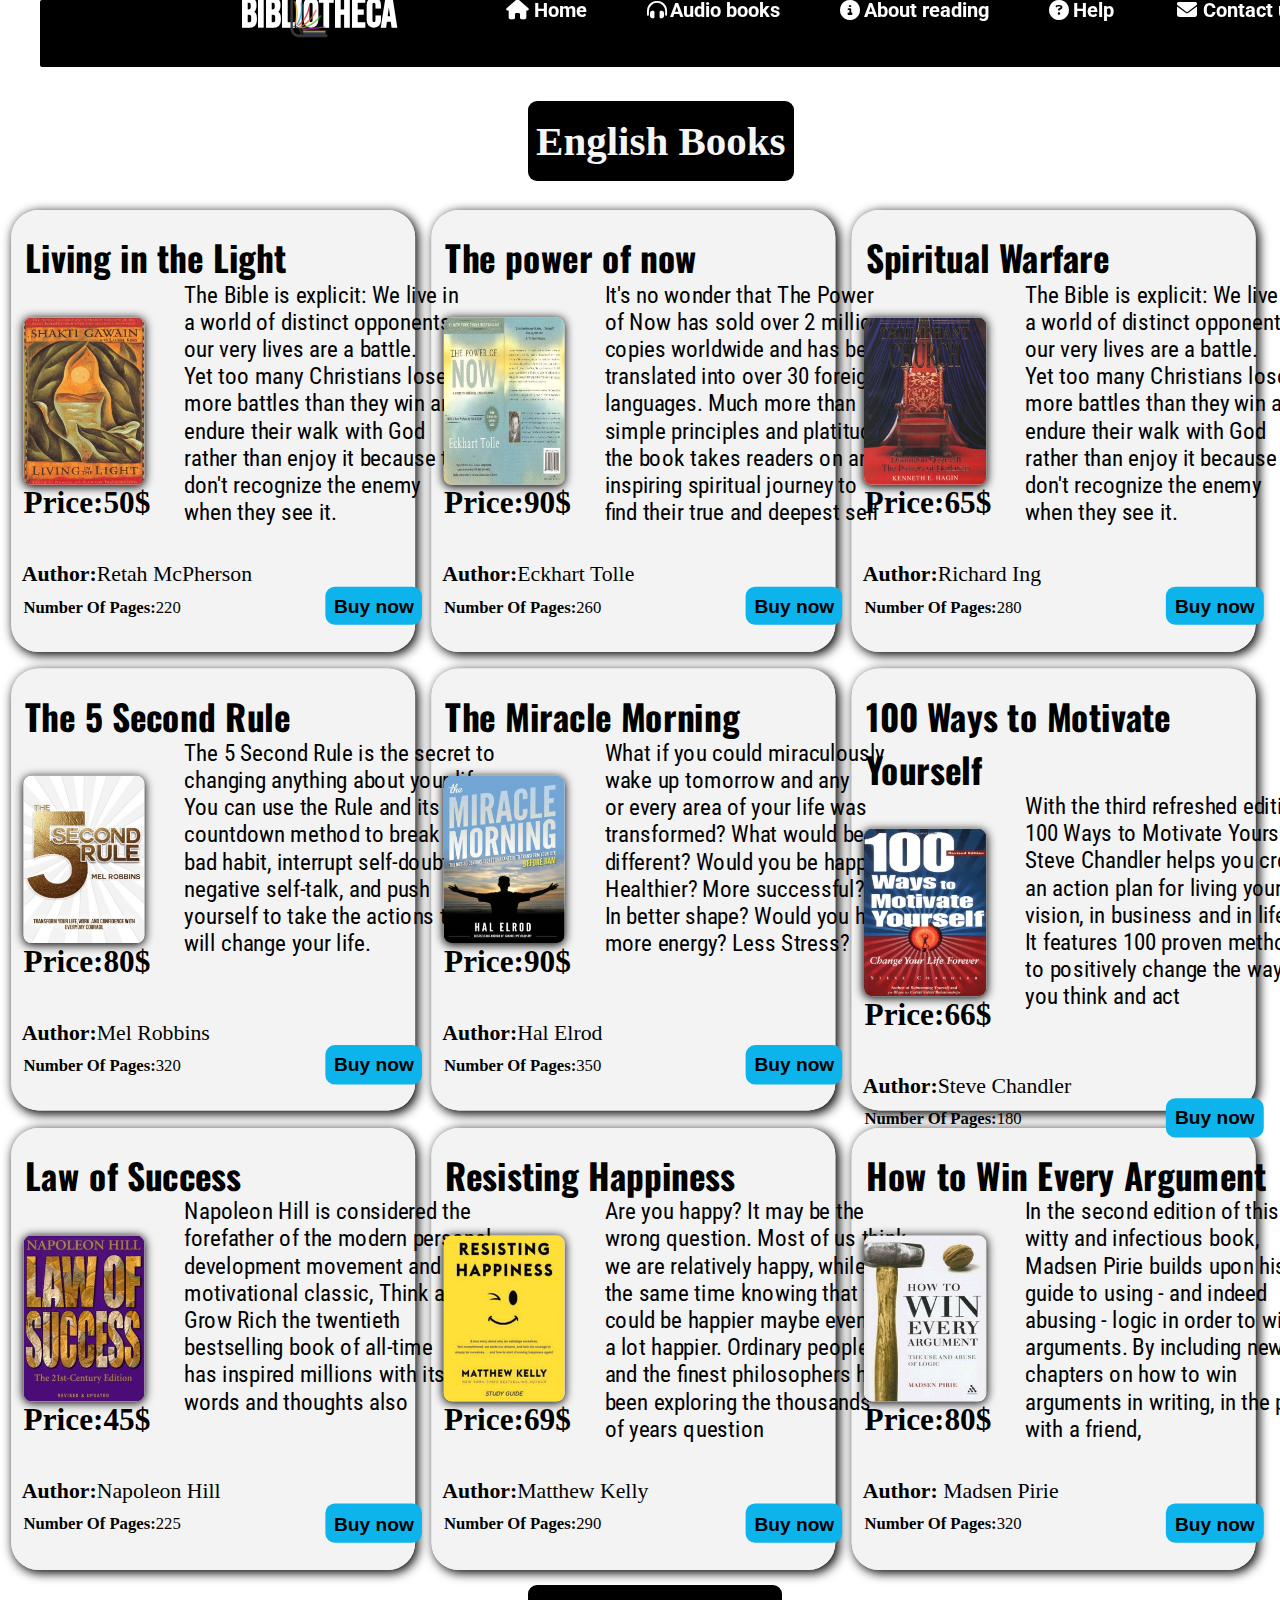
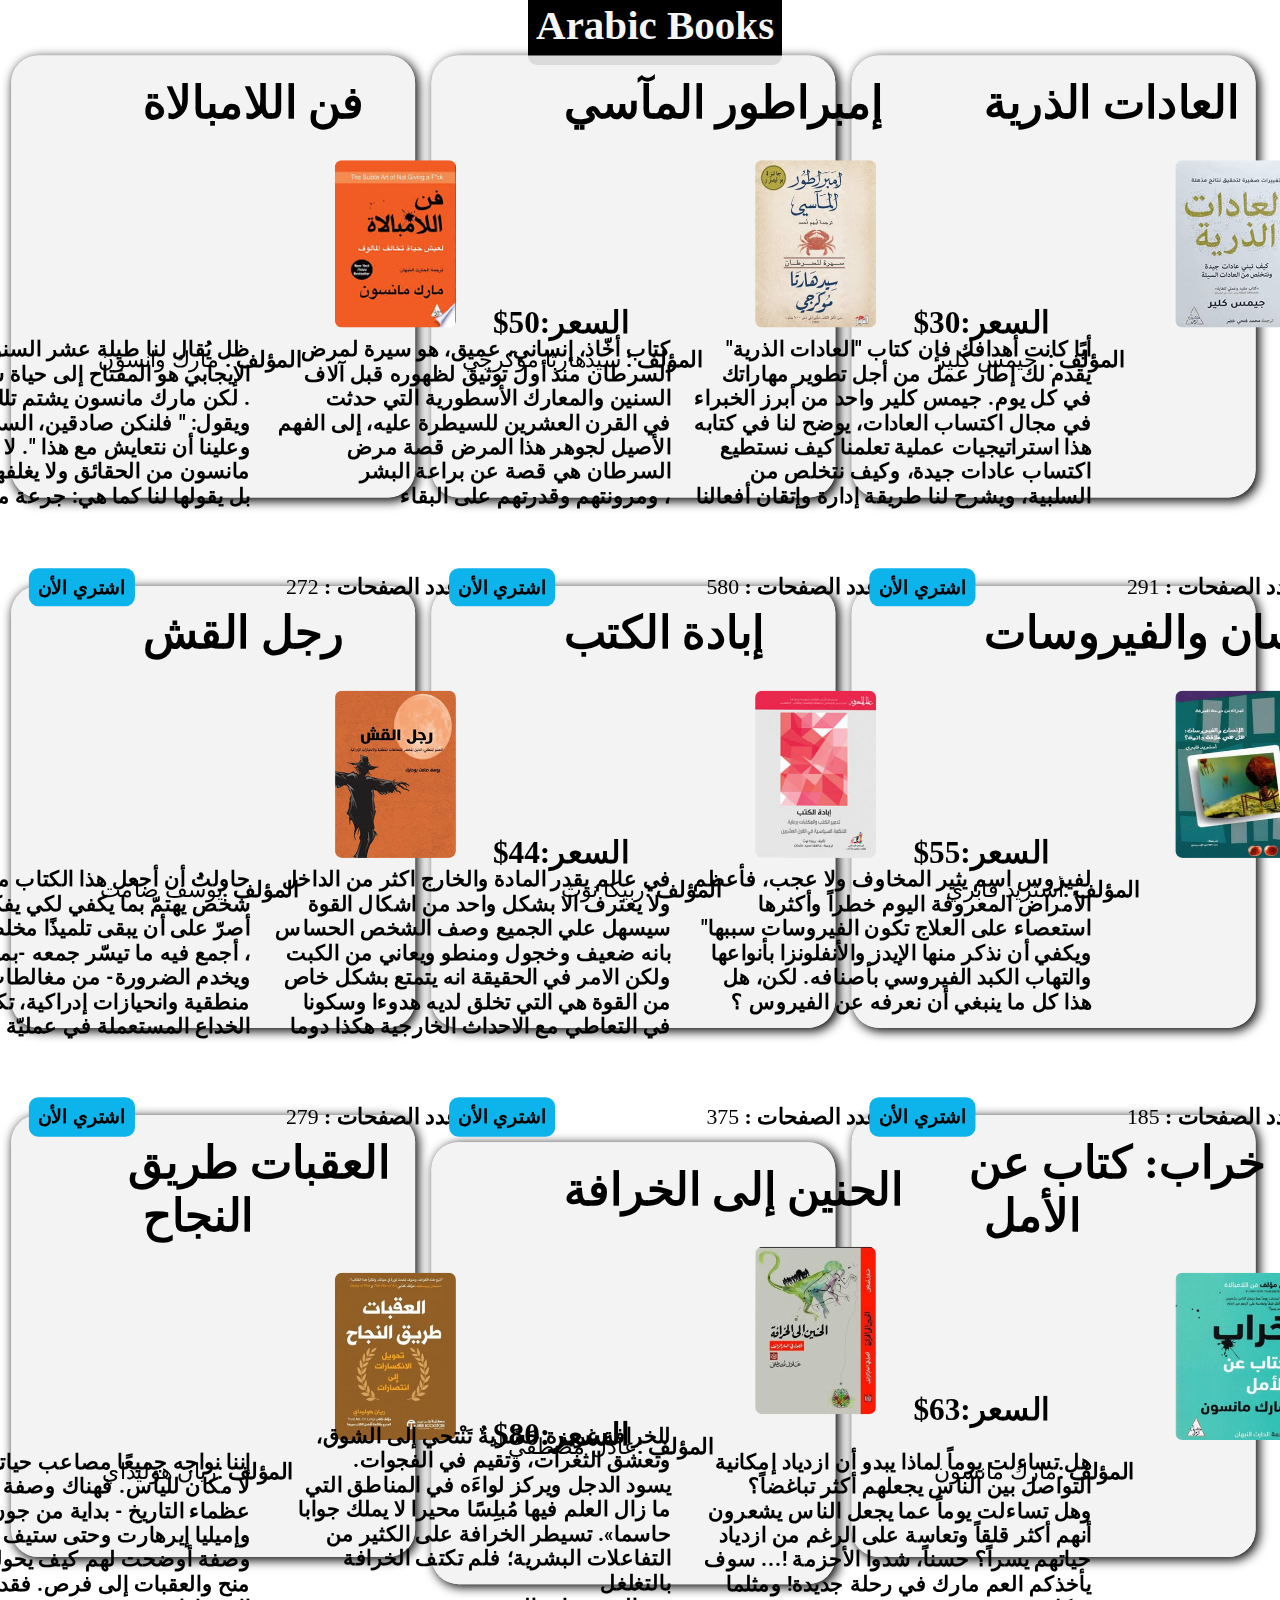
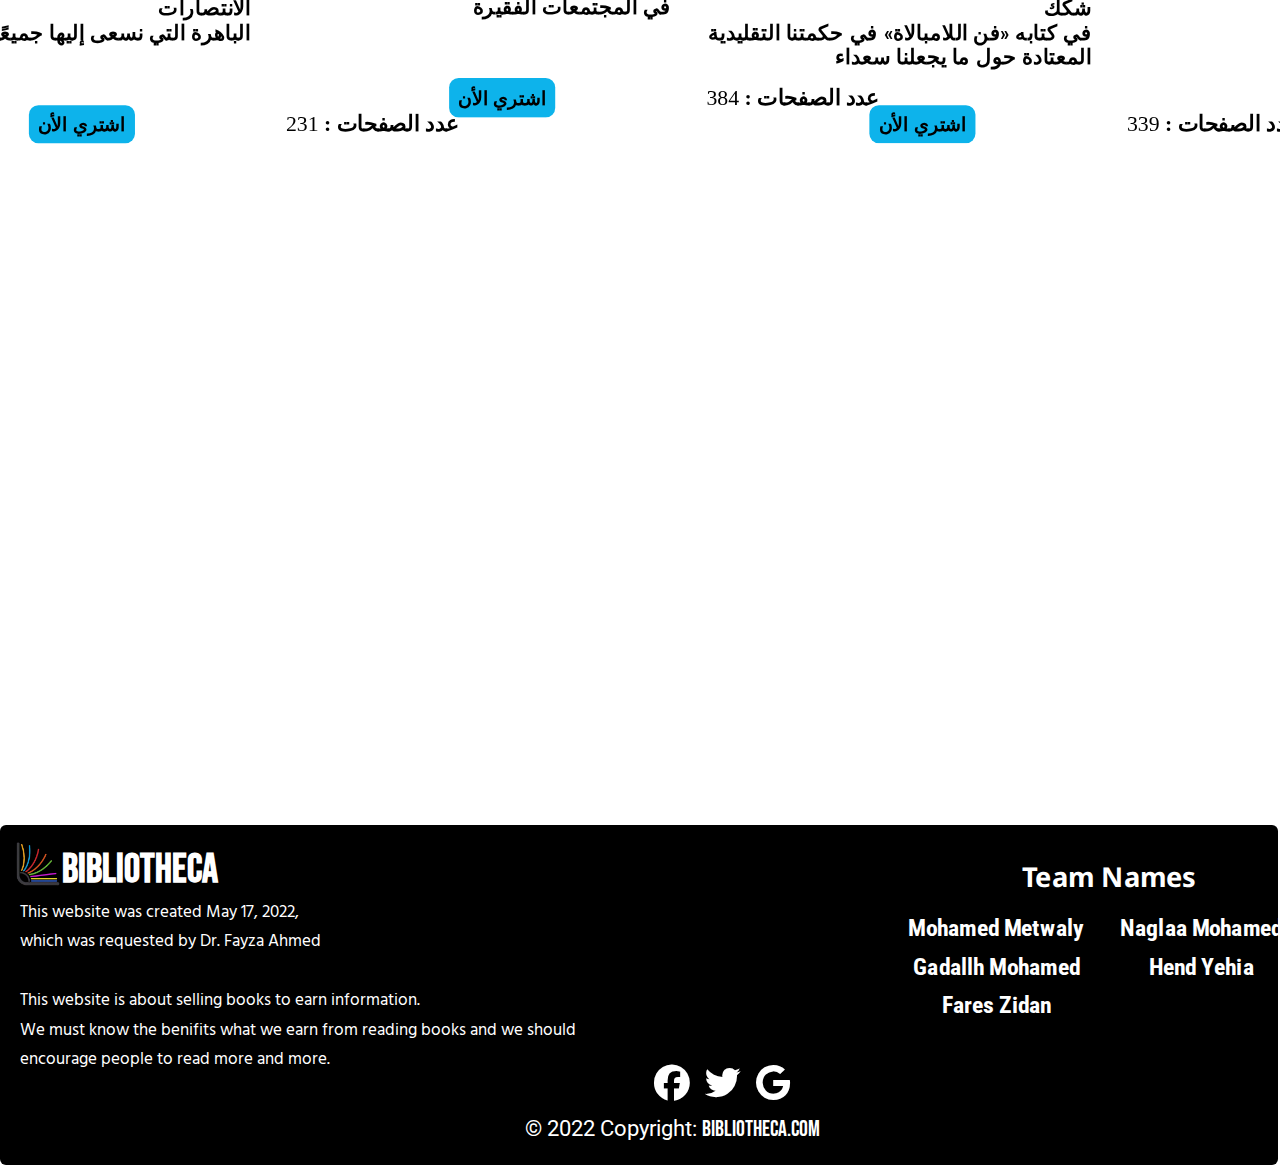
==== commit 5067fab8: "Update index.html" ====
--- a/index.html
+++ b/index.html
@@ -30,7 +30,8 @@
     <title>Book store</title>
 </head>
 <nav>
-     <a class="page_logo_link" href="index.html"><span class="name_of_page">bibliotheca</span><img class="logo" src="Photos/66.png" alt="logo of page"></a>
+    <img class="logo" src="Photos/66.png" alt="logo of page">
+     <a class="page_logo_link" href="index.html"><span class="name_of_page">bibliotheca</span></a>
     <ul class="link">
         <li><a href="index.html"><i class="fa fa-fw fa-home"></i>Home</a></li>
         <li><a href="Audio_books.html"><i class="fa-solid fa-headphones-simple"></i>Audio books</a></li>
--- a/CSS/index.css
+++ b/CSS/index.css
@@ -44,12 +44,11 @@
     color: white;
     position: relative;
     top: -94.7px;
-    left: 277px;
+    left: 461px;
     background-image: none;
     text-transform: capitalize;
-    font-family: 'Bebas Neue',
-        cursive;
-            transition: 0.2s ease;
+    font-family: 'Bebas Neue', cursive;
+    transition: 0.2s ease; 
 }
 
 .name_of_page:hover {
@@ -58,7 +57,7 @@
 
 .page_logo_link {
     position: relative;
-    right: 350px;
+    right: 386px;
     top: 0px;
 }
 
@@ -107,9 +106,8 @@
     position: relative;
     width: 9.5%;
     top: -38px;
-    left: -23px;
+    left: 208px;
     z-index: 1030;
-
 }
 
 nav {
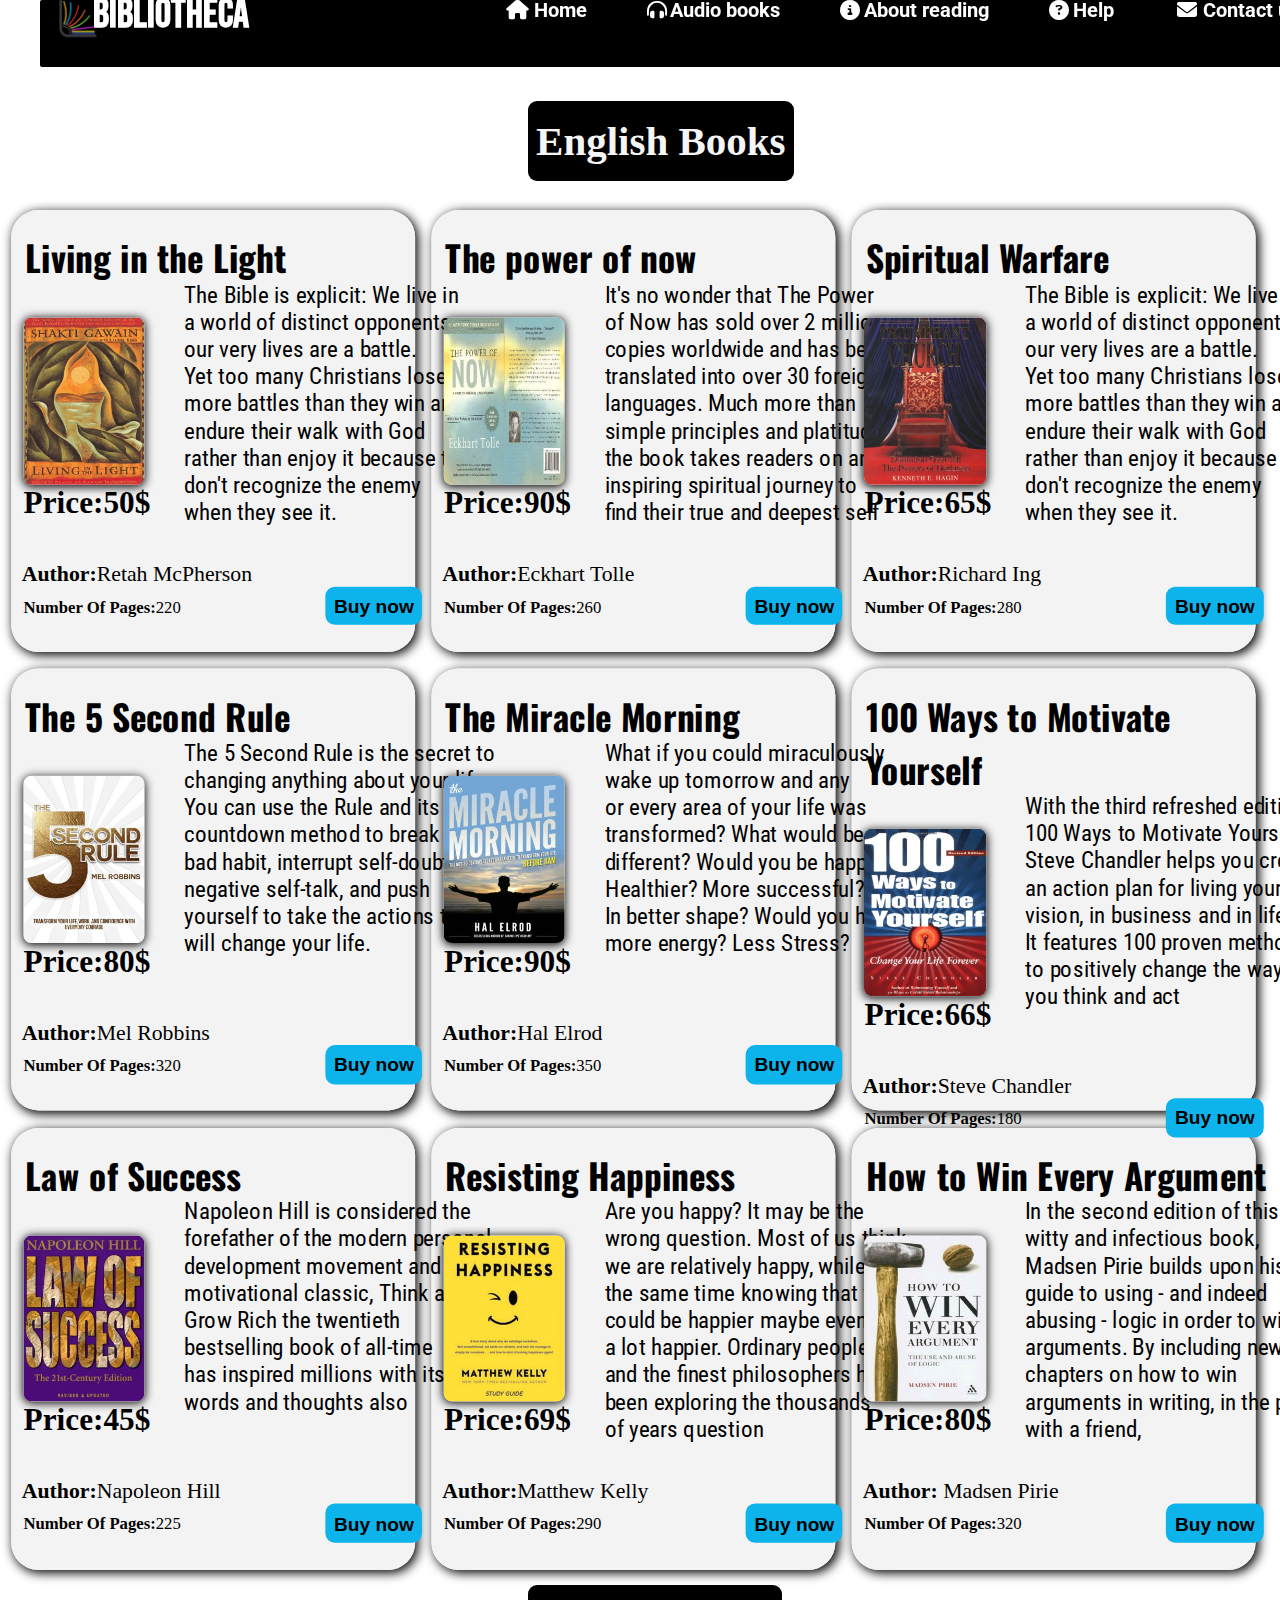
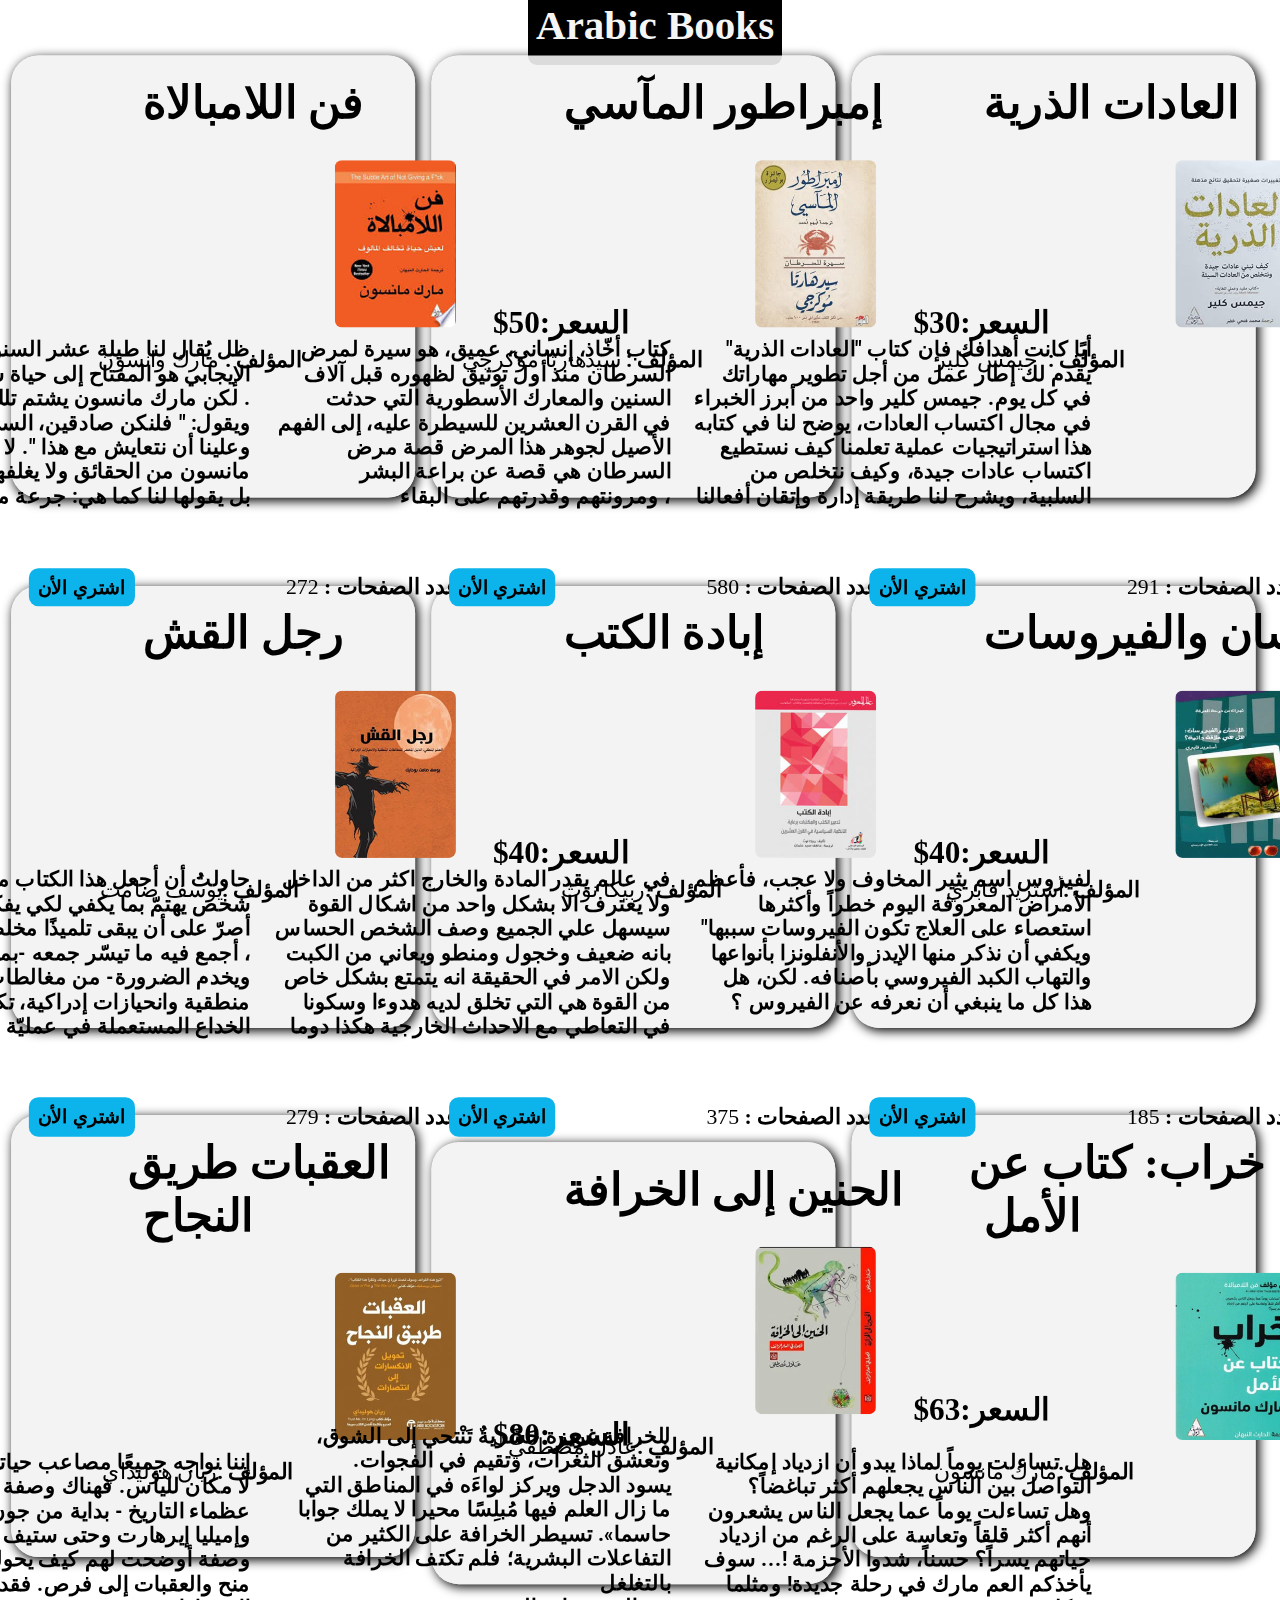
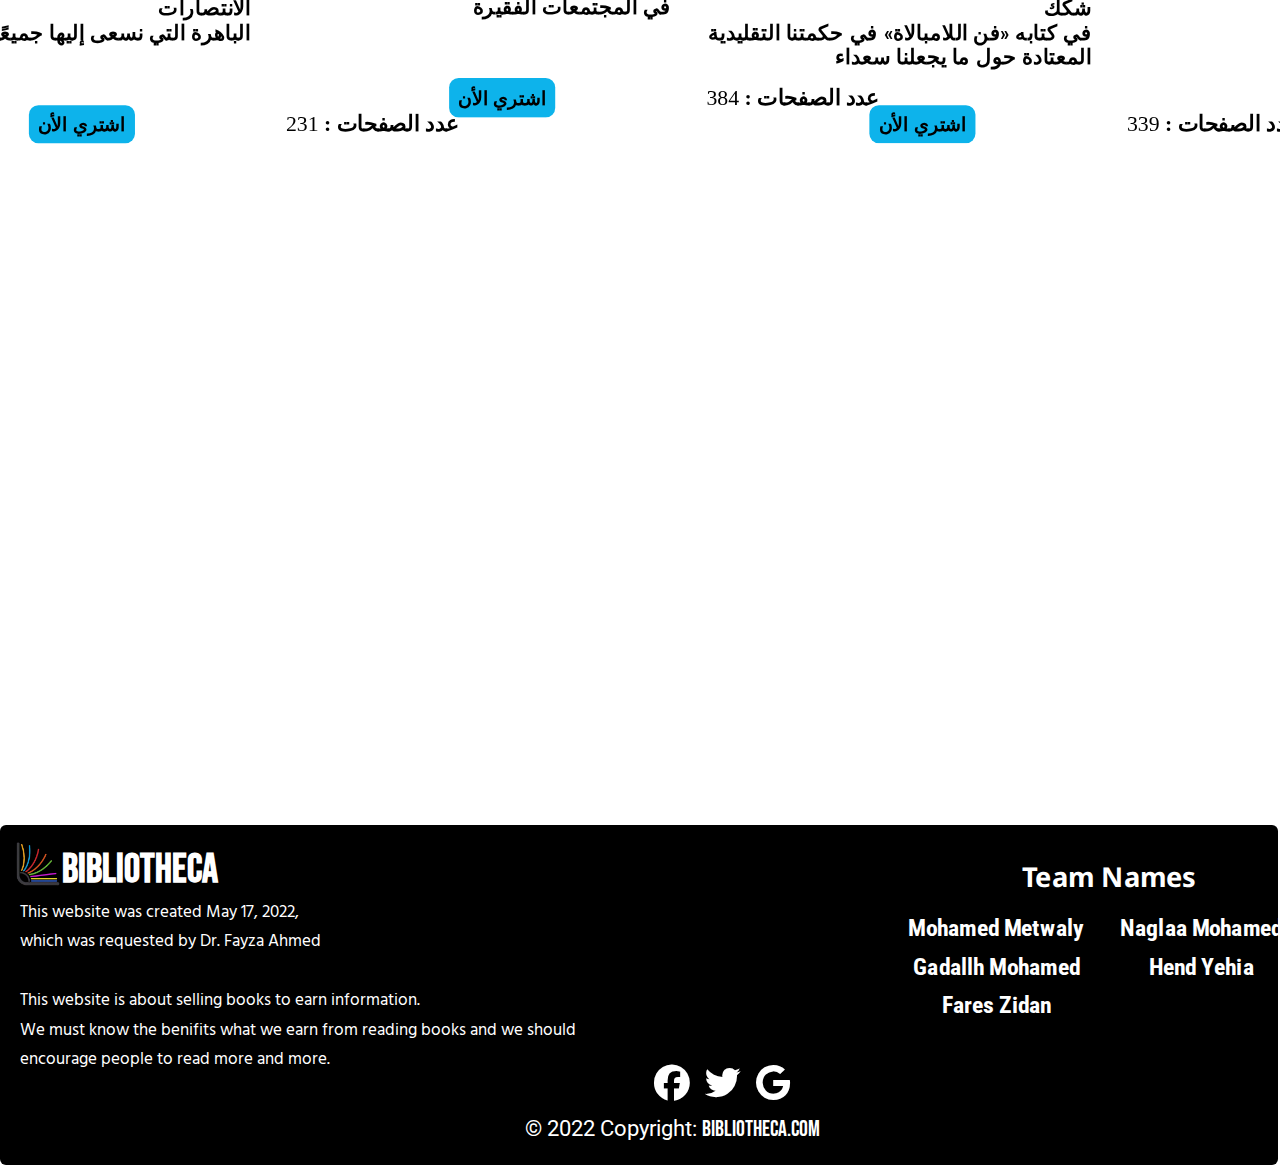
==== commit bb1f6585: "Update index.html" ====
--- a/index.html
+++ b/index.html
@@ -31,7 +31,7 @@
 </head>
 <nav>
     <img class="logo" src="Photos/66.png" alt="logo of page">
-     <a class="page_logo_link" href="index.html"><span class="name_of_page">bibliotheca</span></a>
+    <a class="page_logo_link" href="index.html"><span class="name_of_page">bibliotheca</span></a>
     <ul class="link">
         <li><a href="index.html"><i class="fa fa-fw fa-home"></i>Home</a></li>
         <li><a href="Audio_books.html"><i class="fa-solid fa-headphones-simple"></i>Audio books</a></li>
@@ -303,10 +303,9 @@
                             الخداع المستعملة في عمليّة الاستدلال
                             <br><br><br>
                         </section>
-                        <b class="arabic_price">$السعر:44</b>
+                        <b class="arabic_price">$السعر:40</b>
                         <pre class="arabic_author"><span>المؤلف :</span>يوسف صامت         </pre>
                         <p class="arabic_nm_page"><span> عدد الصفحات :</span> 279 </p>
-
                         <a href="test.html"> <input class="button_buy_ar" type="button" value="اشتري الأن"> </a>
 
                     </div>
@@ -323,7 +322,7 @@
                             <br> في التعاطي مع الاحداث الخارجية هكذا دوما
                             <br><br><br>
                         </section>
-                        <b class="arabic_price">$السعر:55</b>
+                        <b class="arabic_price">$السعر:40</b>
                         <pre class="arabic_author"><span>المؤلف :</span>ربيكا نوث              </pre>
                         <p class="arabic_nm_page"><span> عدد الصفحات :</span> 375 </p>
 
@@ -348,7 +347,7 @@
                             <br>
 
                         </section>
-                        <b class="arabic_price">$السعر:88</b>
+                        <b class="arabic_price">$السعر:40</b>
                         <pre class="arabic_author"><span>المؤلف :</span>أستريد فابري          </pre>
                         <p class="arabic_nm_page"><span> عدد الصفحات :</span> 185 </p>
 
@@ -426,7 +425,7 @@
 
                             </section>
                         </bdi>
-                        <b class="arabic_price">$السعر:55</b>
+                        <b class="arabic_price">$السعر:63</b>
                         <pre class="arabic_author"><span>المؤلف :</span>مارك مانسون        </pre>
                         <p class="arabic_nm_page"><span> عدد الصفحات :</span> 339 </p>
 
--- a/CSS/index.css
+++ b/CSS/index.css
@@ -36,7 +36,9 @@
     color: #0043FA;
 }
 
-.name_of_page {
+
+.name_of_page 
+{
     margin: 0%;
     padding: 0%;
     font-weight: bold;
@@ -44,24 +46,25 @@
     color: white;
     position: relative;
     top: -94.7px;
-    left: 461px;
+    left: 277px;
     background-image: none;
     text-transform: capitalize;
-    font-family: 'Bebas Neue', cursive;
-    transition: 0.2s ease; 
-}
-
-.name_of_page:hover {
+    font-family: 'Bebas Neue',
+    cursive;
+    transition: 0.2s ease;
+}
+.name_of_page:hover
+{
     color: #0043FA;
 }
-
-.page_logo_link {
-    position: relative;
-    right: 386px;
+.page_logo_link
+{
+    position: relative;
+    right: 350px;
     top: 0px;
 }
-
-a {
+a
+{
     margin: 0%;
     padding: 0%;
     color: white;
@@ -71,11 +74,12 @@
     transition: 0.2s ease;
 }
 
-a:hover {
+a:hover
+{
     color: #0043FA;
 }
-
-li {
+li 
+{
     font-family: 'Roboto',
         sans-serif;
     color: white;
@@ -92,21 +96,20 @@
     background-image: none;
     font-weight: bold;
 }
-
-i {
+i 
+{
 
     padding-right: 0.3vw;
-
-}
-
-.logo {
+}
+.logo 
+{
     background: none;
     padding: 0%;
     margin: 0%;
     position: relative;
     width: 9.5%;
     top: -38px;
-    left: 208px;
+    left: -23px;
     z-index: 1030;
 }
 
